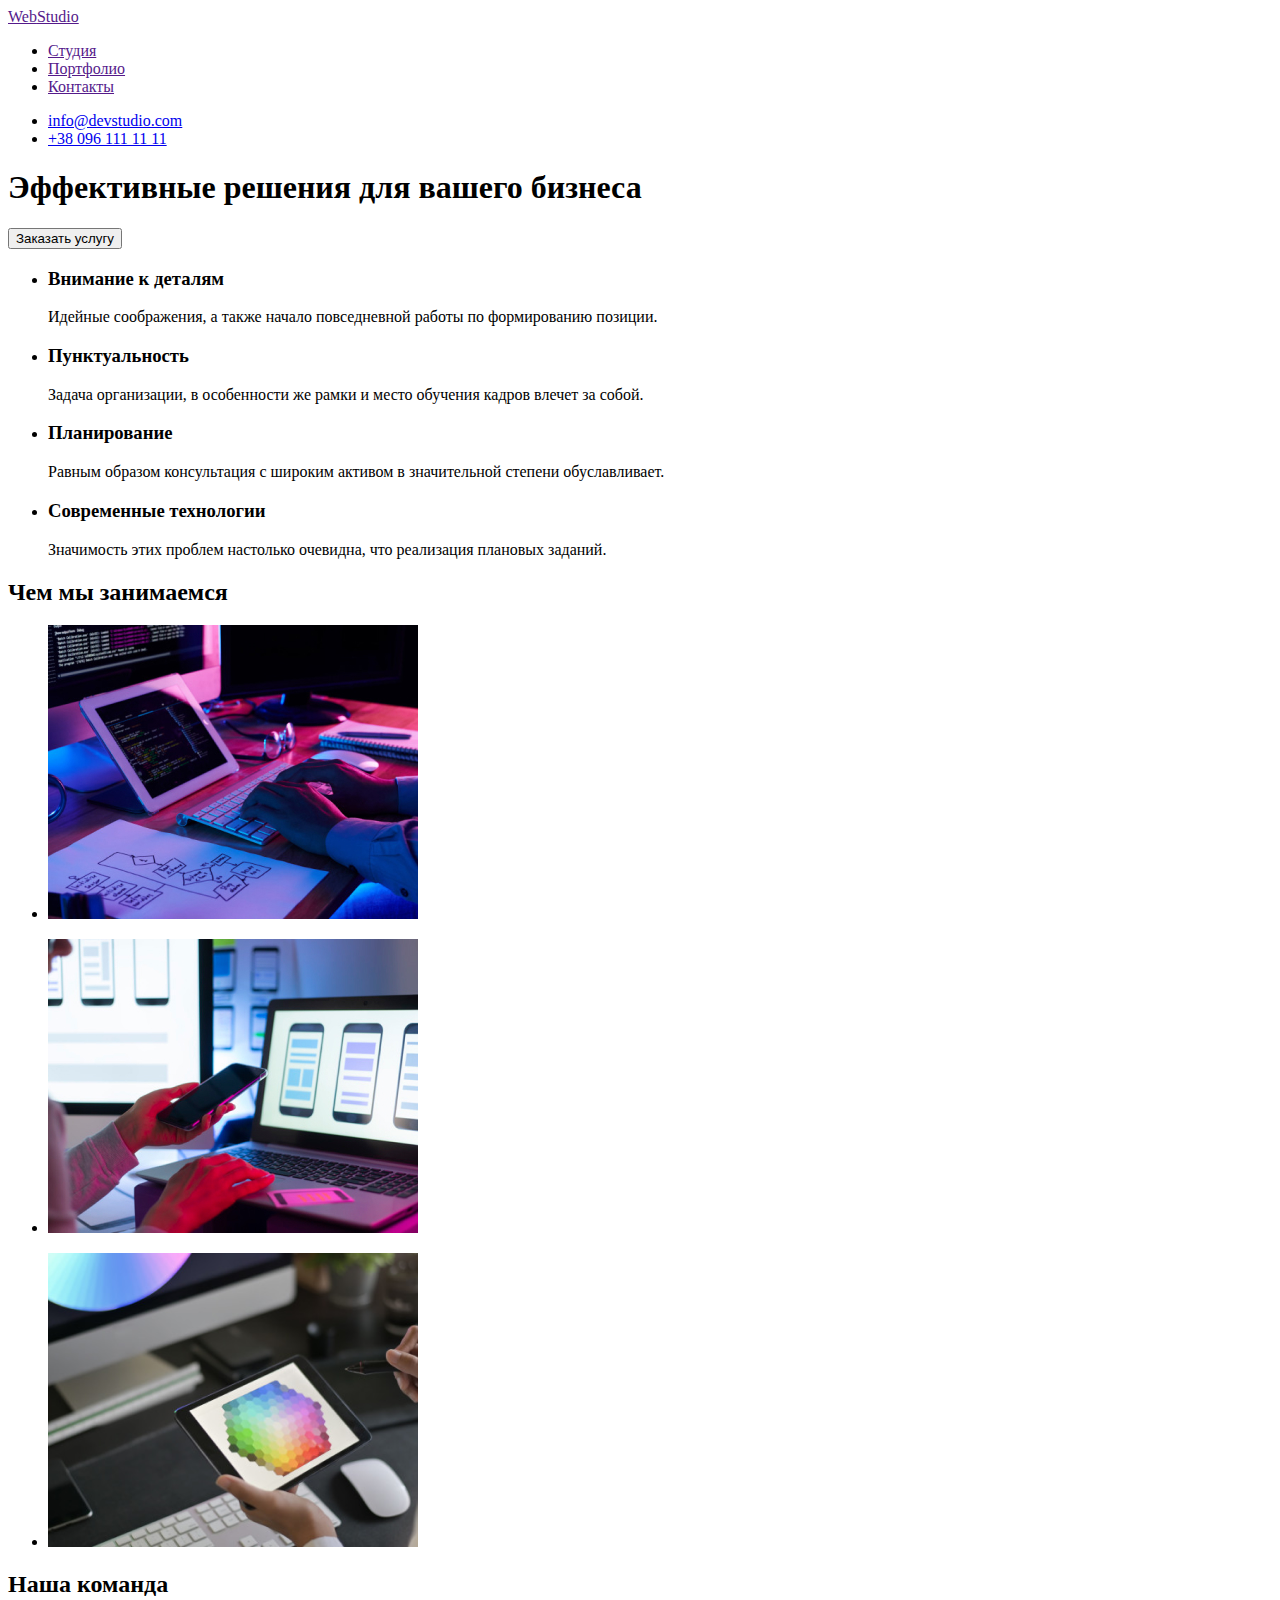
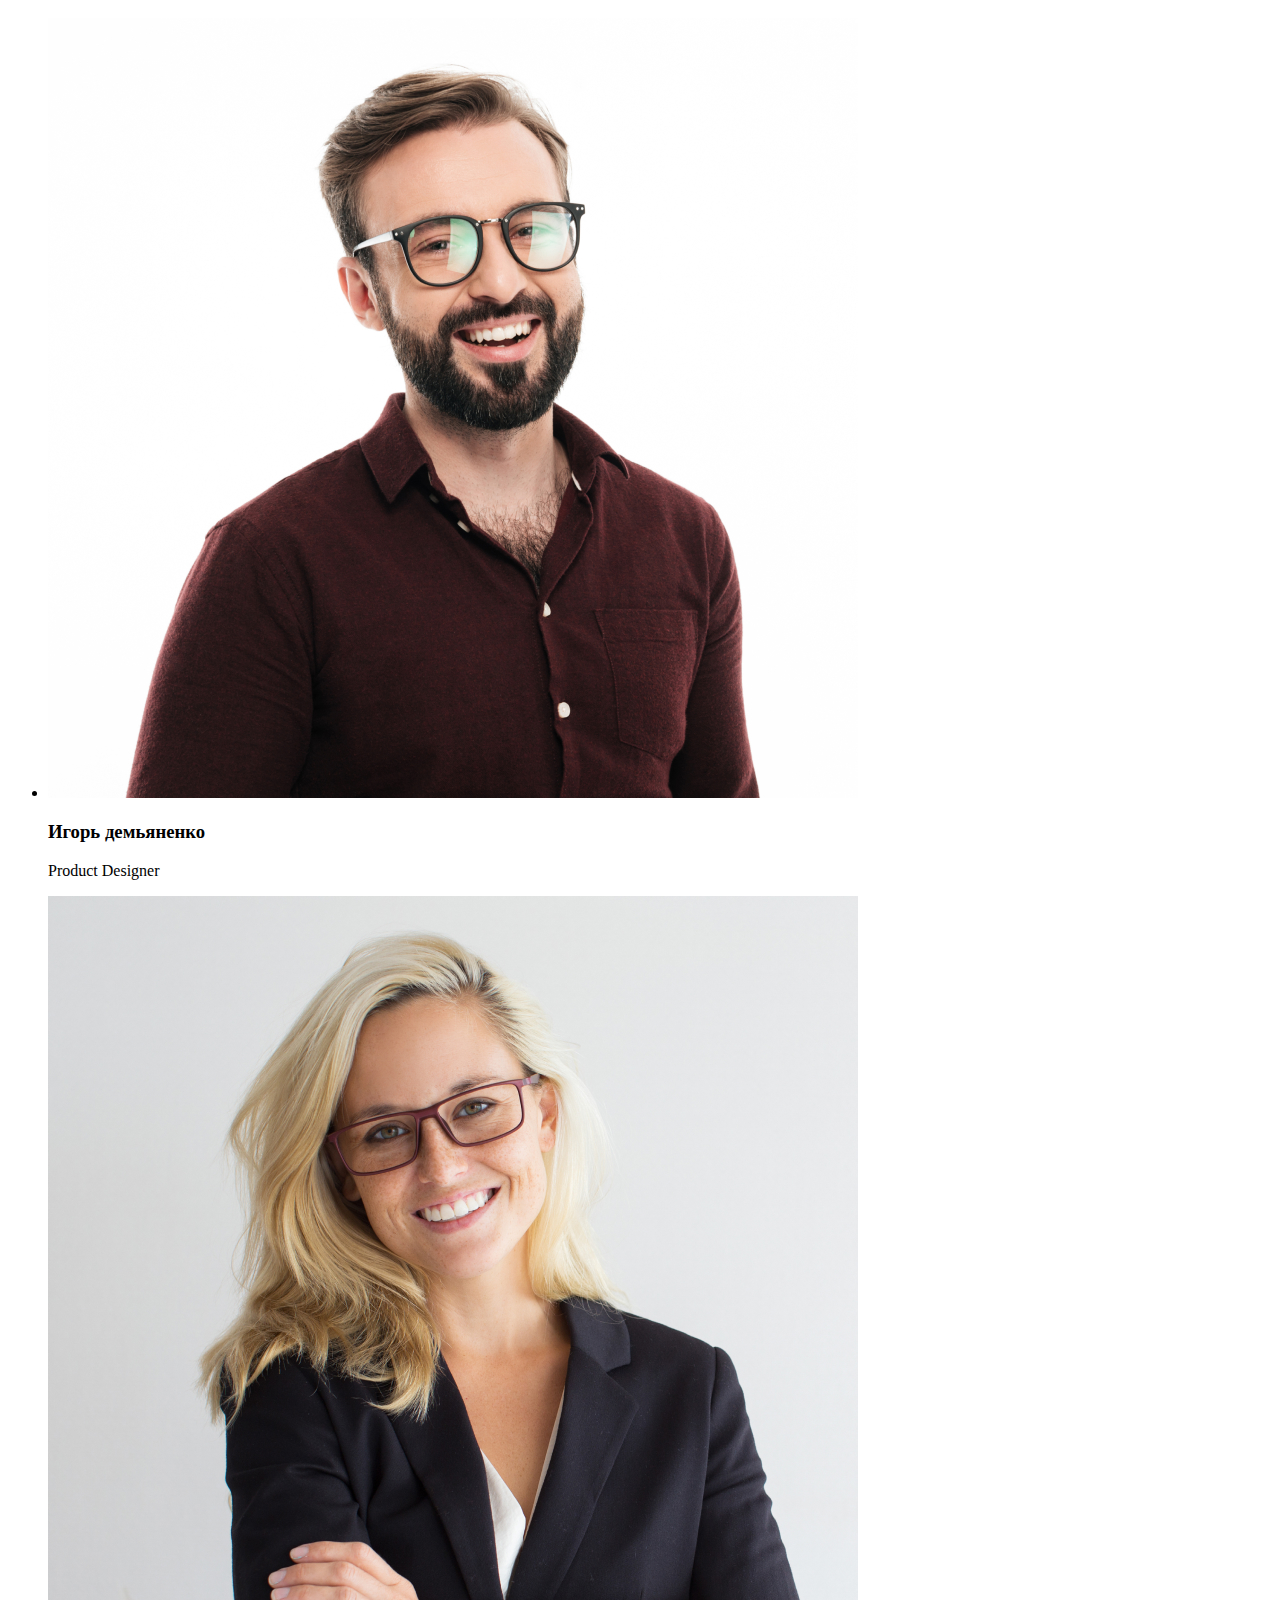
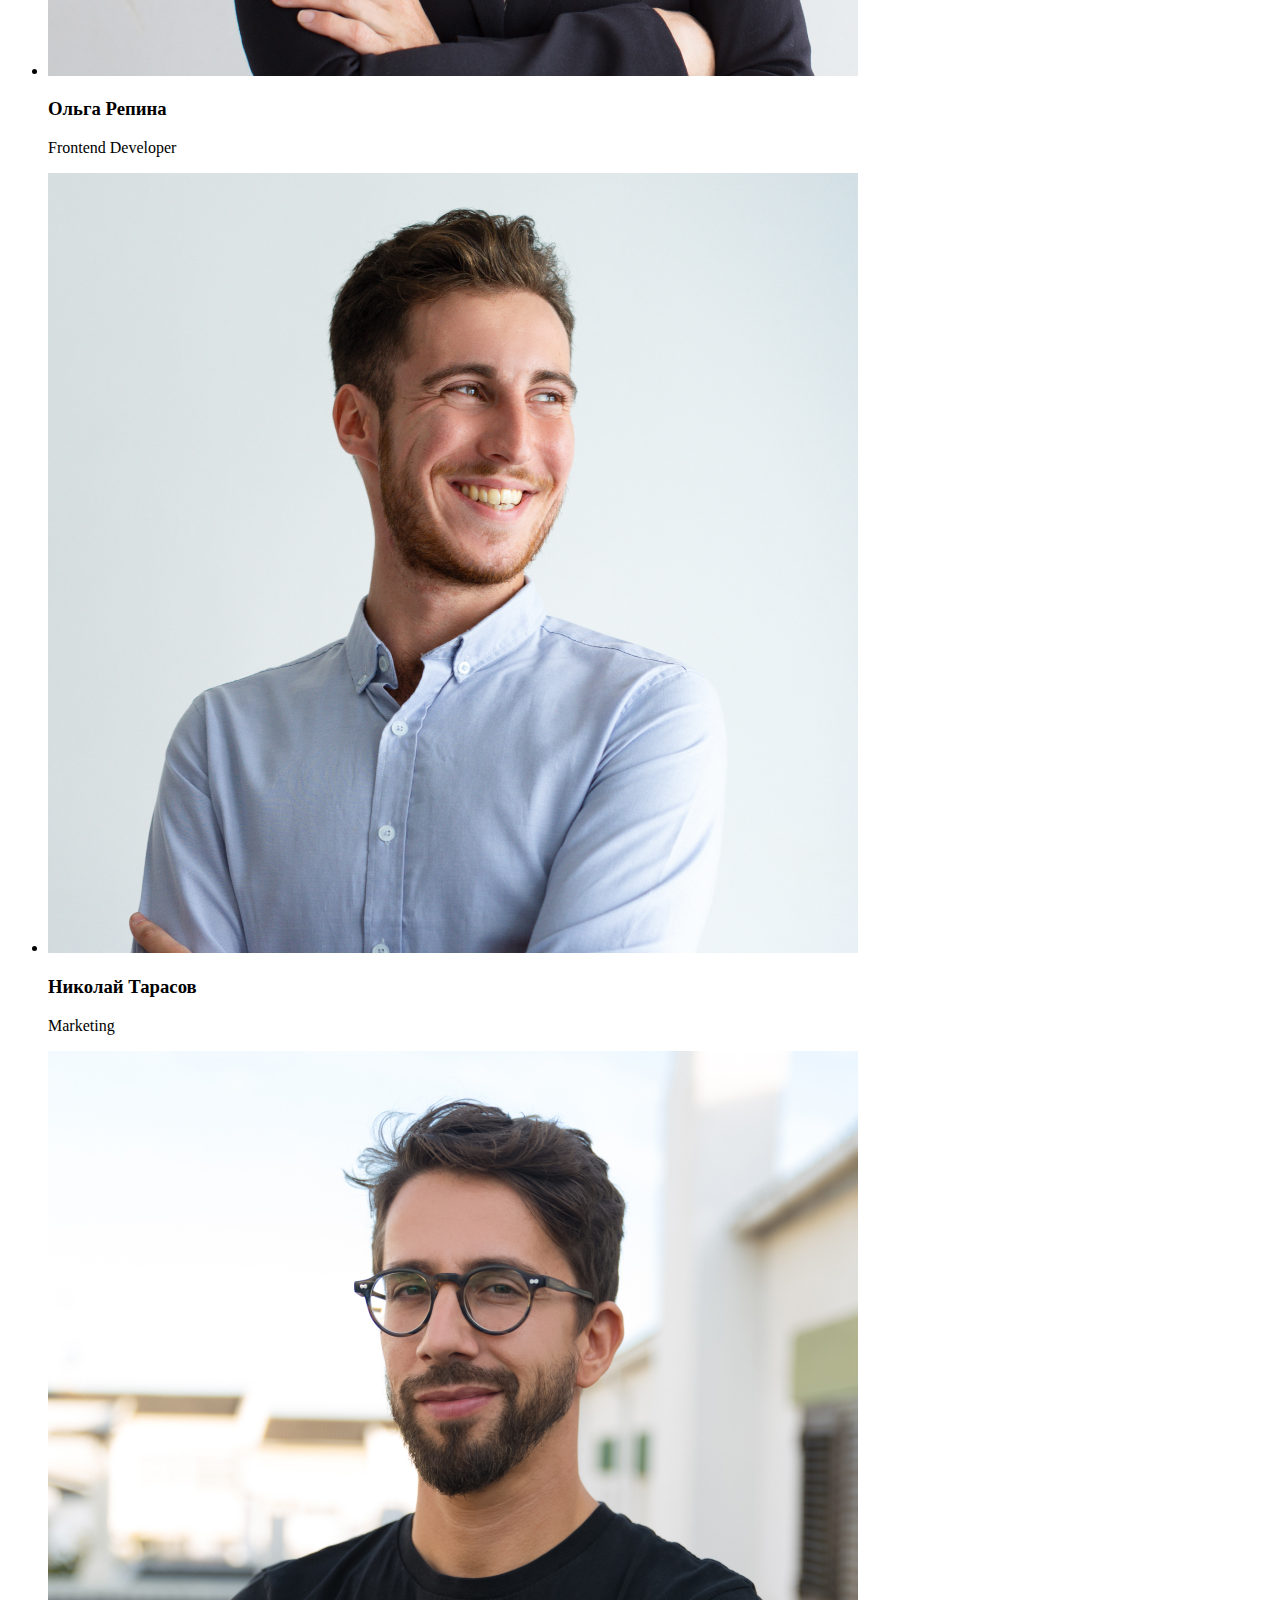
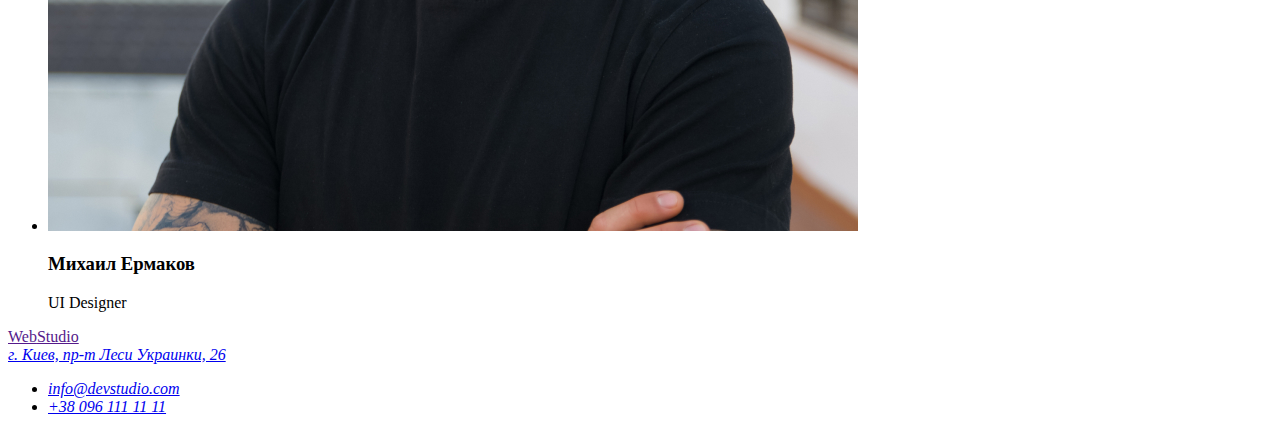
==== index.html @ 306d4fca "копия файлов со старого репозитория" ====
<!DOCTYPE html>
<html lang="en">
<head>
    <meta charset="UTF-8">
    <meta name="viewport" content="width=device-width, initial-scale=1.0">
    <title>Document</title>
</head>


<body>
    <!-- Шапка сайта -->
    <header>
        <nav>
            <a href=""><span>Web</span>Studio</a>
            <ul>
                <li><a href="">Студия</a></li>
                <li><a href="">Портфолио</a></li>
                <li><a href="">Контакты</a></li>
            </ul>
        </nav>
            <ul>
                <li><a href="mailto:info@devstudio.com">info@devstudio.com</a></li>
                <li><a href="tel:+380961111111">+38 096 111 11 11</a></li>
            </ul> 
        
    </header>

   <main>
       <!-- Герой -->
       <section>
           <h1>Эффективные решения для вашего бизнеса</h1>
           <button>Заказать услугу</button>
       </section>

       <!-- Преимущества -->
       <section>
           <h2 hidden></h2>
           <ul>
               <li>
                   <h3>Внимание к деталям</h3>
                   <p>Идейные соображения, а также начало повседневной работы по формированию позиции.</p>
               </li>
               <li>
                   <h3>Пунктуальность</h3>
                   <p>Задача организации, в особенности же рамки и место обучения кадров влечет за собой.</p>
               </li>
               <li>
                   <h3>Планирование</h3>
                   <p>Равным образом консультация с широким активом в значительной степени обуславливает.</p>
               </li>
               <li>
                   <h3>Современные технологии</h3>
                   <p>Значимость этих проблем настолько очевидна, что реализация плановых заданий.</p>
               </li>
           </ul>
       </section>

       <!-- Примеры робот -->
       <section>
           <h2>Чем мы занимаемся</h2>

           <ul>
               <li><img src="./Imeges/img1.jpg" alt="алгоритм"></li>
           </ul>
           <ul>
               <li><img src="./Imeges/img2.jpg" alt="ноутбука"></li>
           </ul>
           <ul>
               <li><img src="./Imeges/img3.png" alt="планшет"></li>
            </ul>
       </section>

       <section>
           <h2>Наша команда</h2>

           <ul>
               <li>
                   <img src="./Imeges/игорьдемьяненко.jpg" alt="игорь демьяненко">
                   <h3>Игорь демьяненко</h3>
                   <p>Product Designer</p>
               </li>
               <li>
                   <img src="./Imeges/ольгарепина.jpg" alt="Ольга Репина">
                   <h3>Ольга Репина</h3>
                   <p>Frontend Developer</p>
               </li>
               <li>
                   <img src="./Imeges/николайтарасов.jpg" alt="николай тарасов">
                   <h3>Николай Тарасов</h3>
                   <p>Marketing</p>
               </li>
               <li>
                   <img src="./Imeges/михаилермаков.jpg" alt="михаил ермаков">
                   <h3>Михаил Ермаков</h3>
                   <p>UI Designer</p>
               </li>
           </ul>
       </section>
   </main>

   <!-- Footer -->
   <footer>
        <a href=""><span>Web</span>Studio</a>
        
        <address>
            <a href="г.Киев,пр-тЛесиУкраинки,26">г. Киев, пр-т Леси Украинки, 26</a>
        
            <ul>
                <li>
                    <a href="mailto:info@devstudio.com">info@devstudio.com</a>
                </li>
                <li>
                    <a href="tel:+380961111111">+38 096 111 11 11</a>
                </li>
            </ul>
        </address>
       
   </footer>
        
</body>
</html>
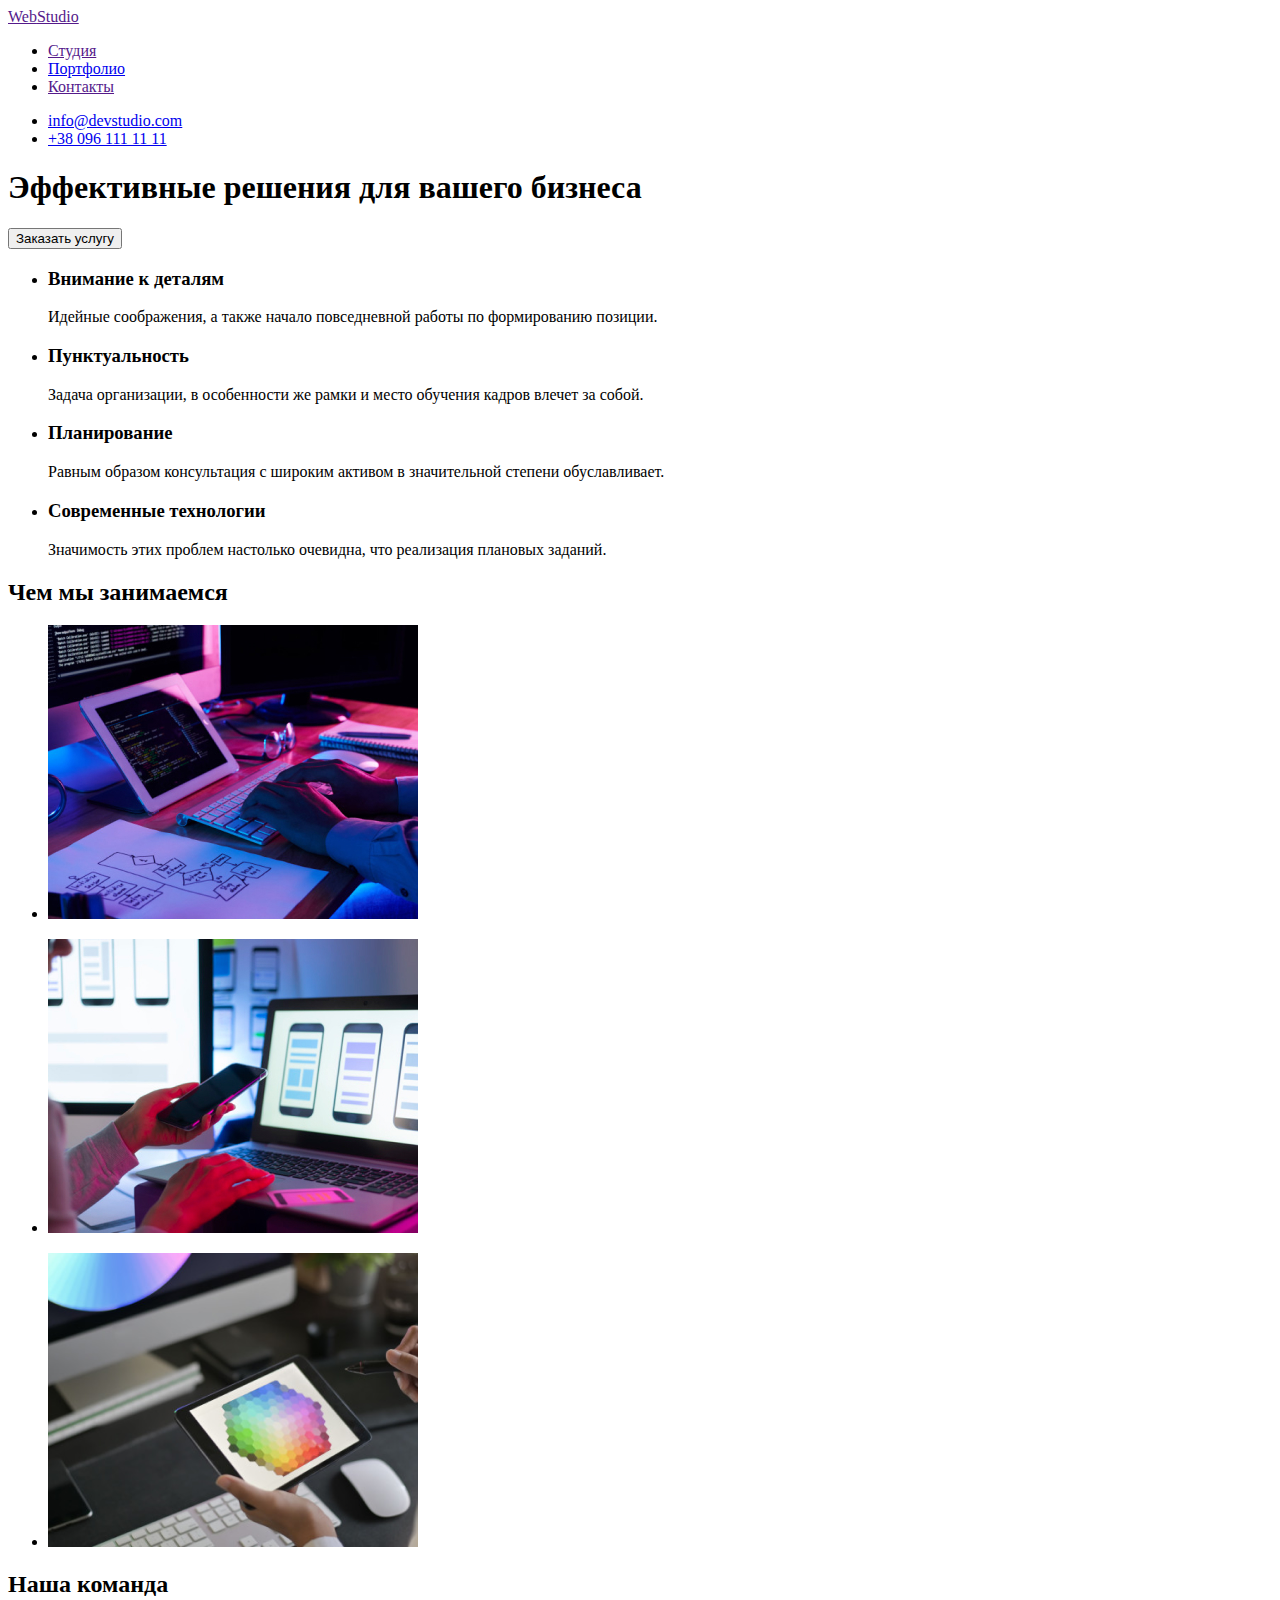
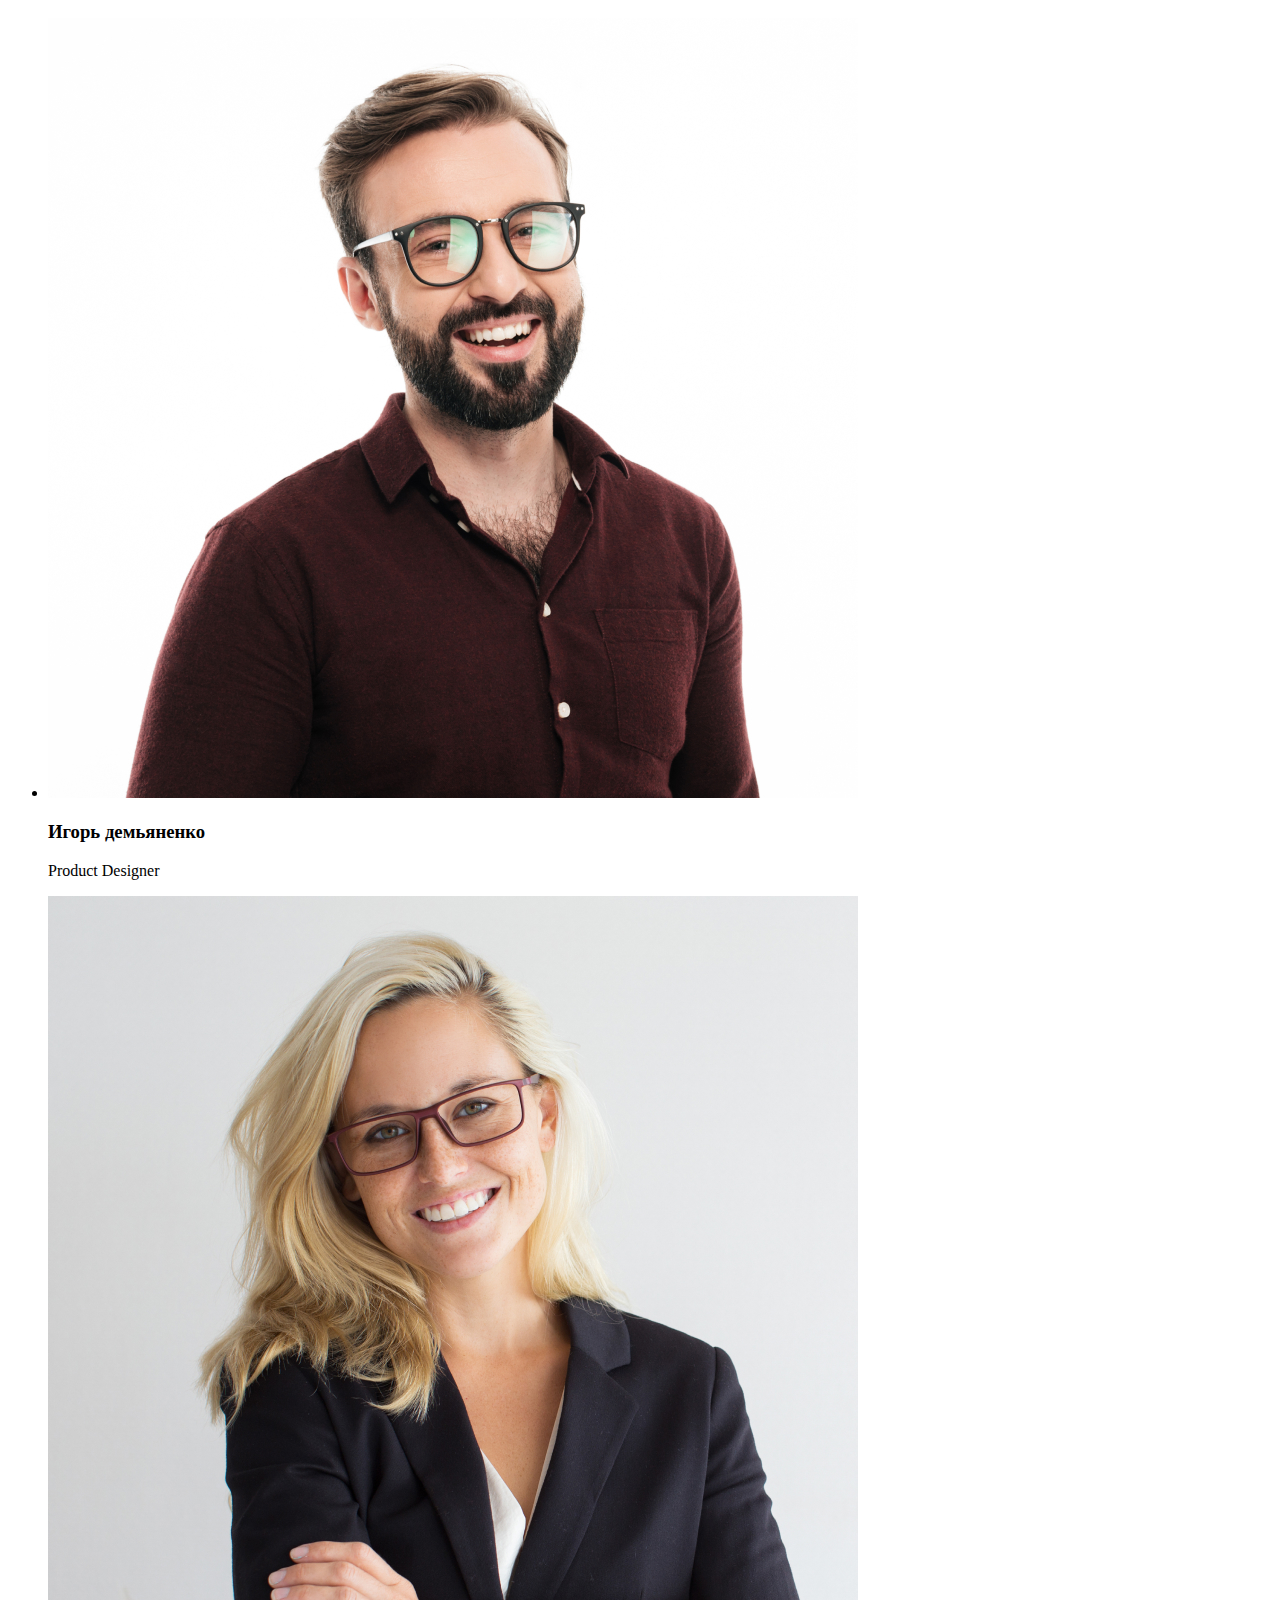
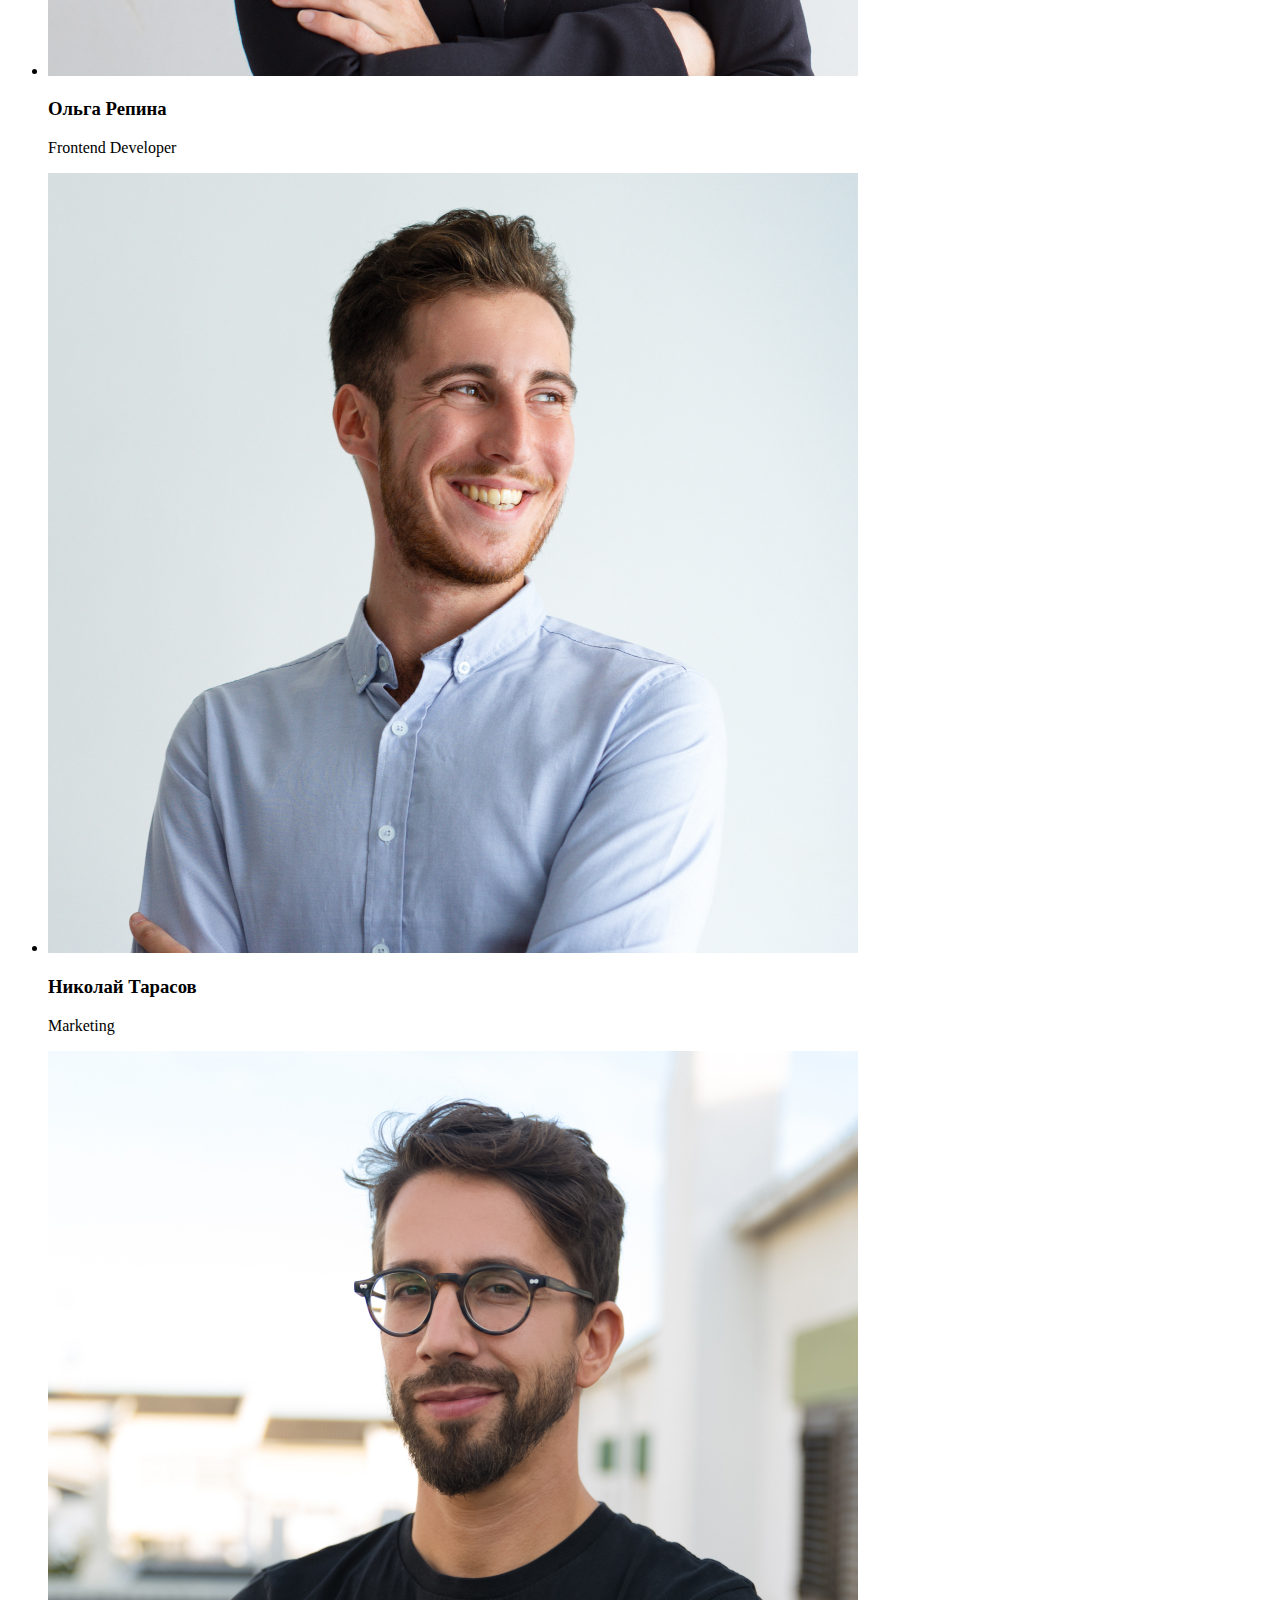
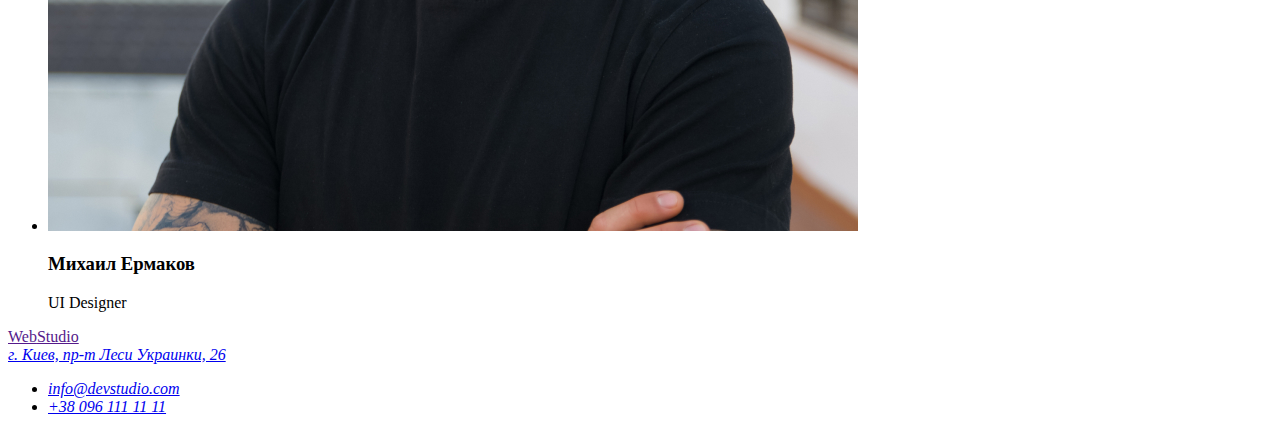
==== commit 466e6487: "add files - portfolio.html normalize.css" ====
--- a/index.html
+++ b/index.html
@@ -14,7 +14,7 @@
             <a href=""><span>Web</span>Studio</a>
             <ul>
                 <li><a href="">Студия</a></li>
-                <li><a href="">Портфолио</a></li>
+                <li><a href="./portfolio.html">Портфолио</a></li>
                 <li><a href="">Контакты</a></li>
             </ul>
         </nav>
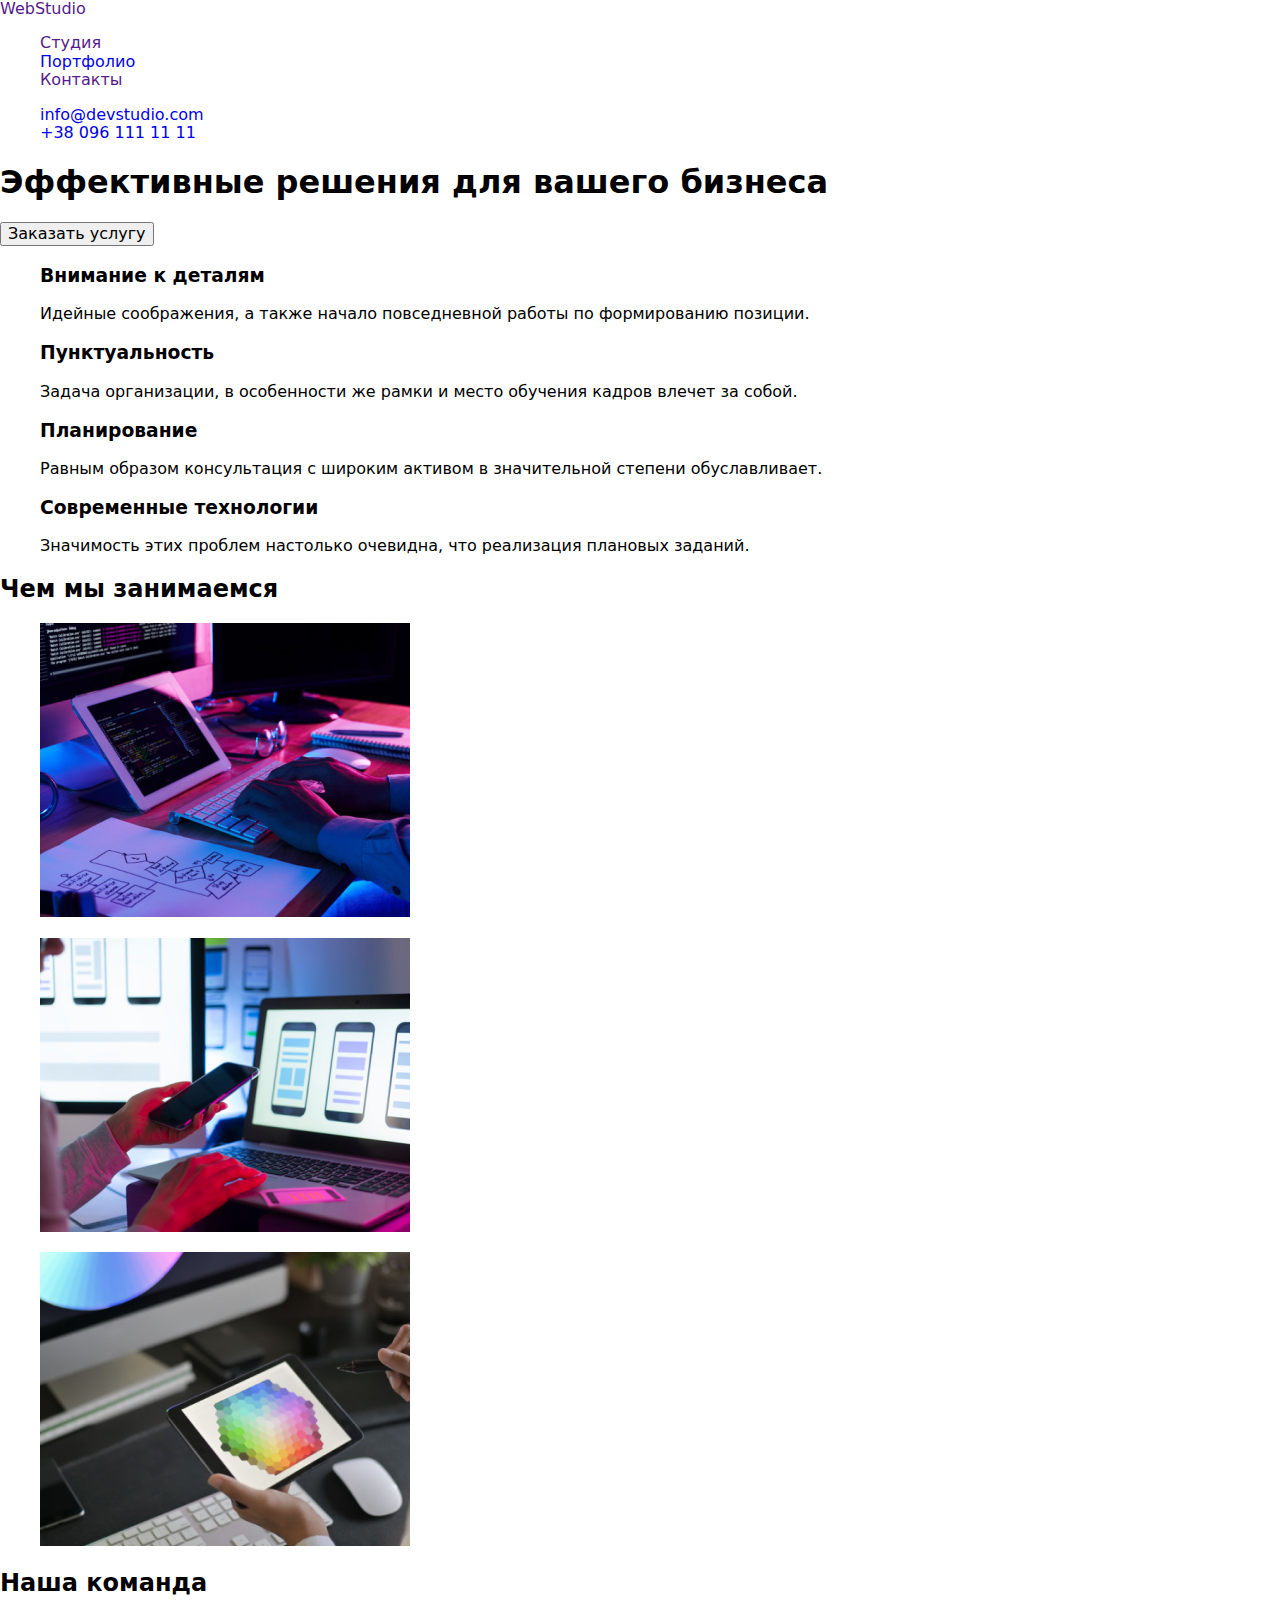
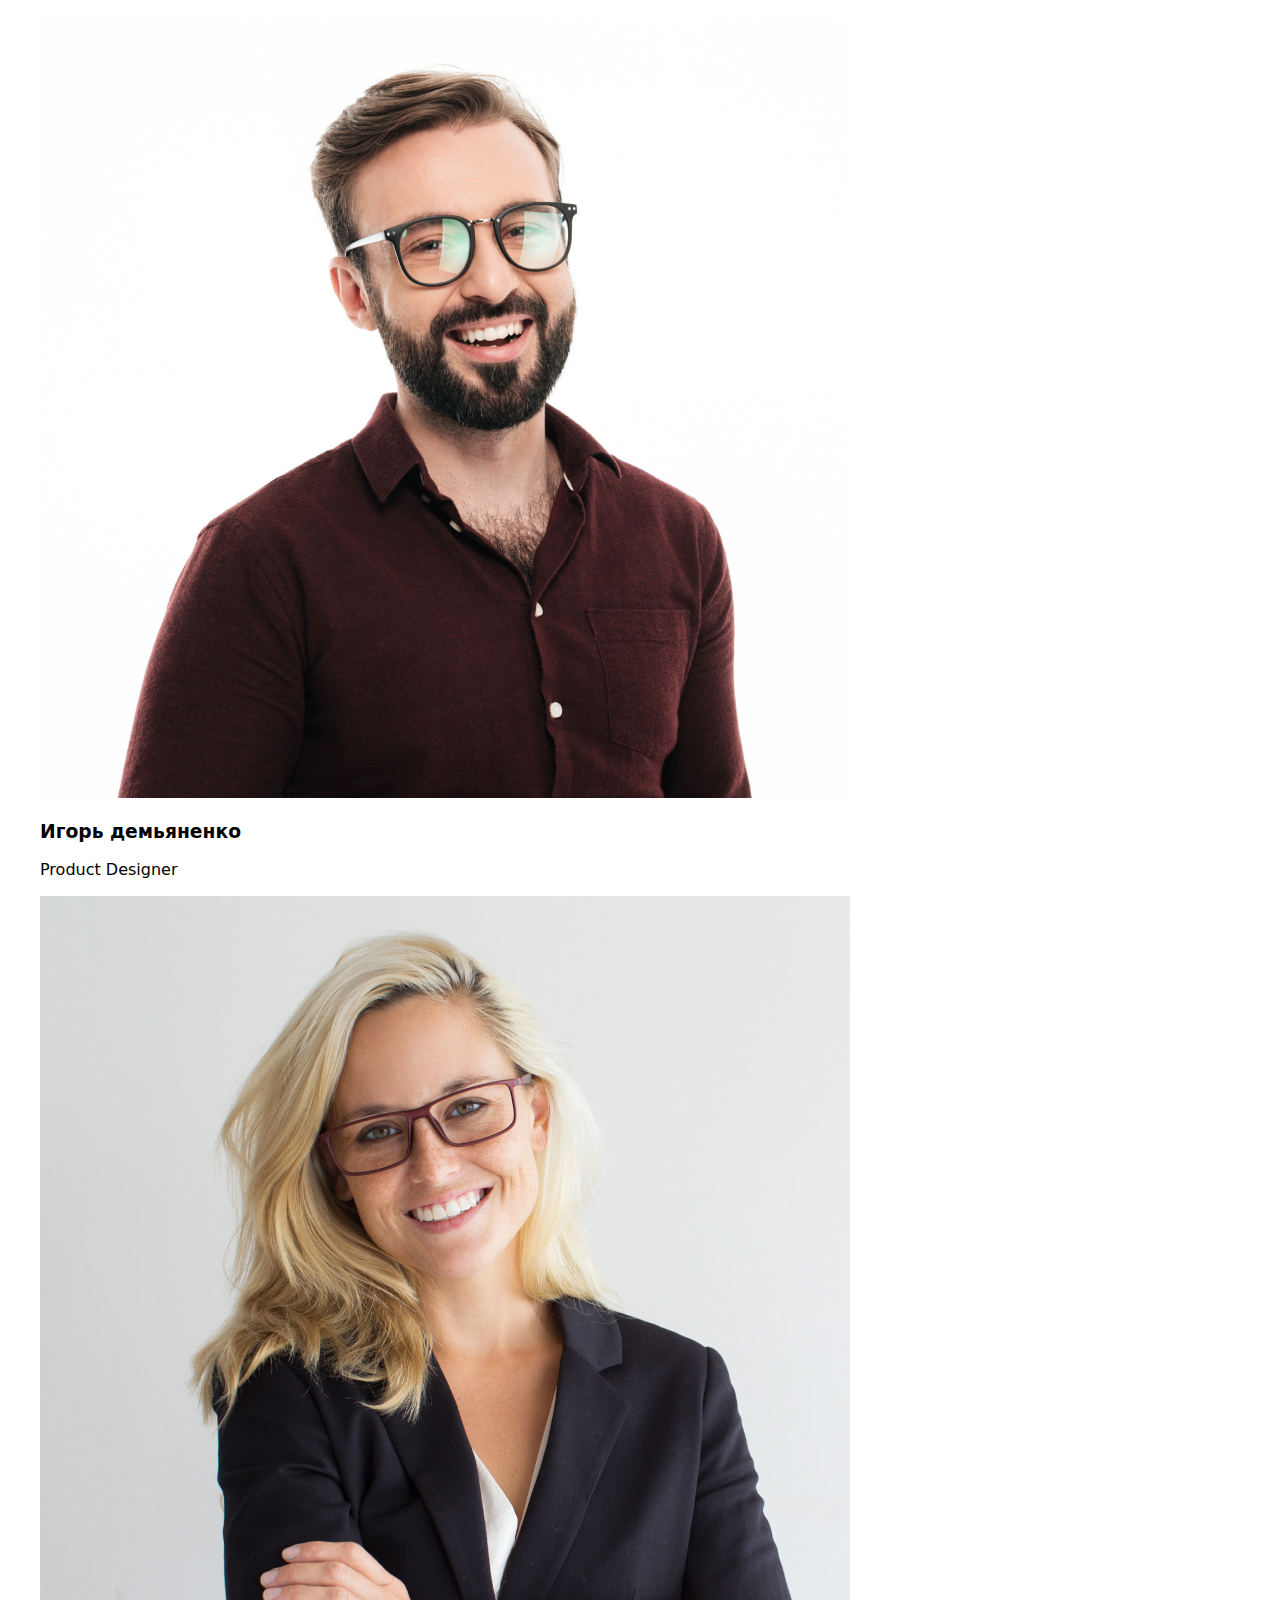
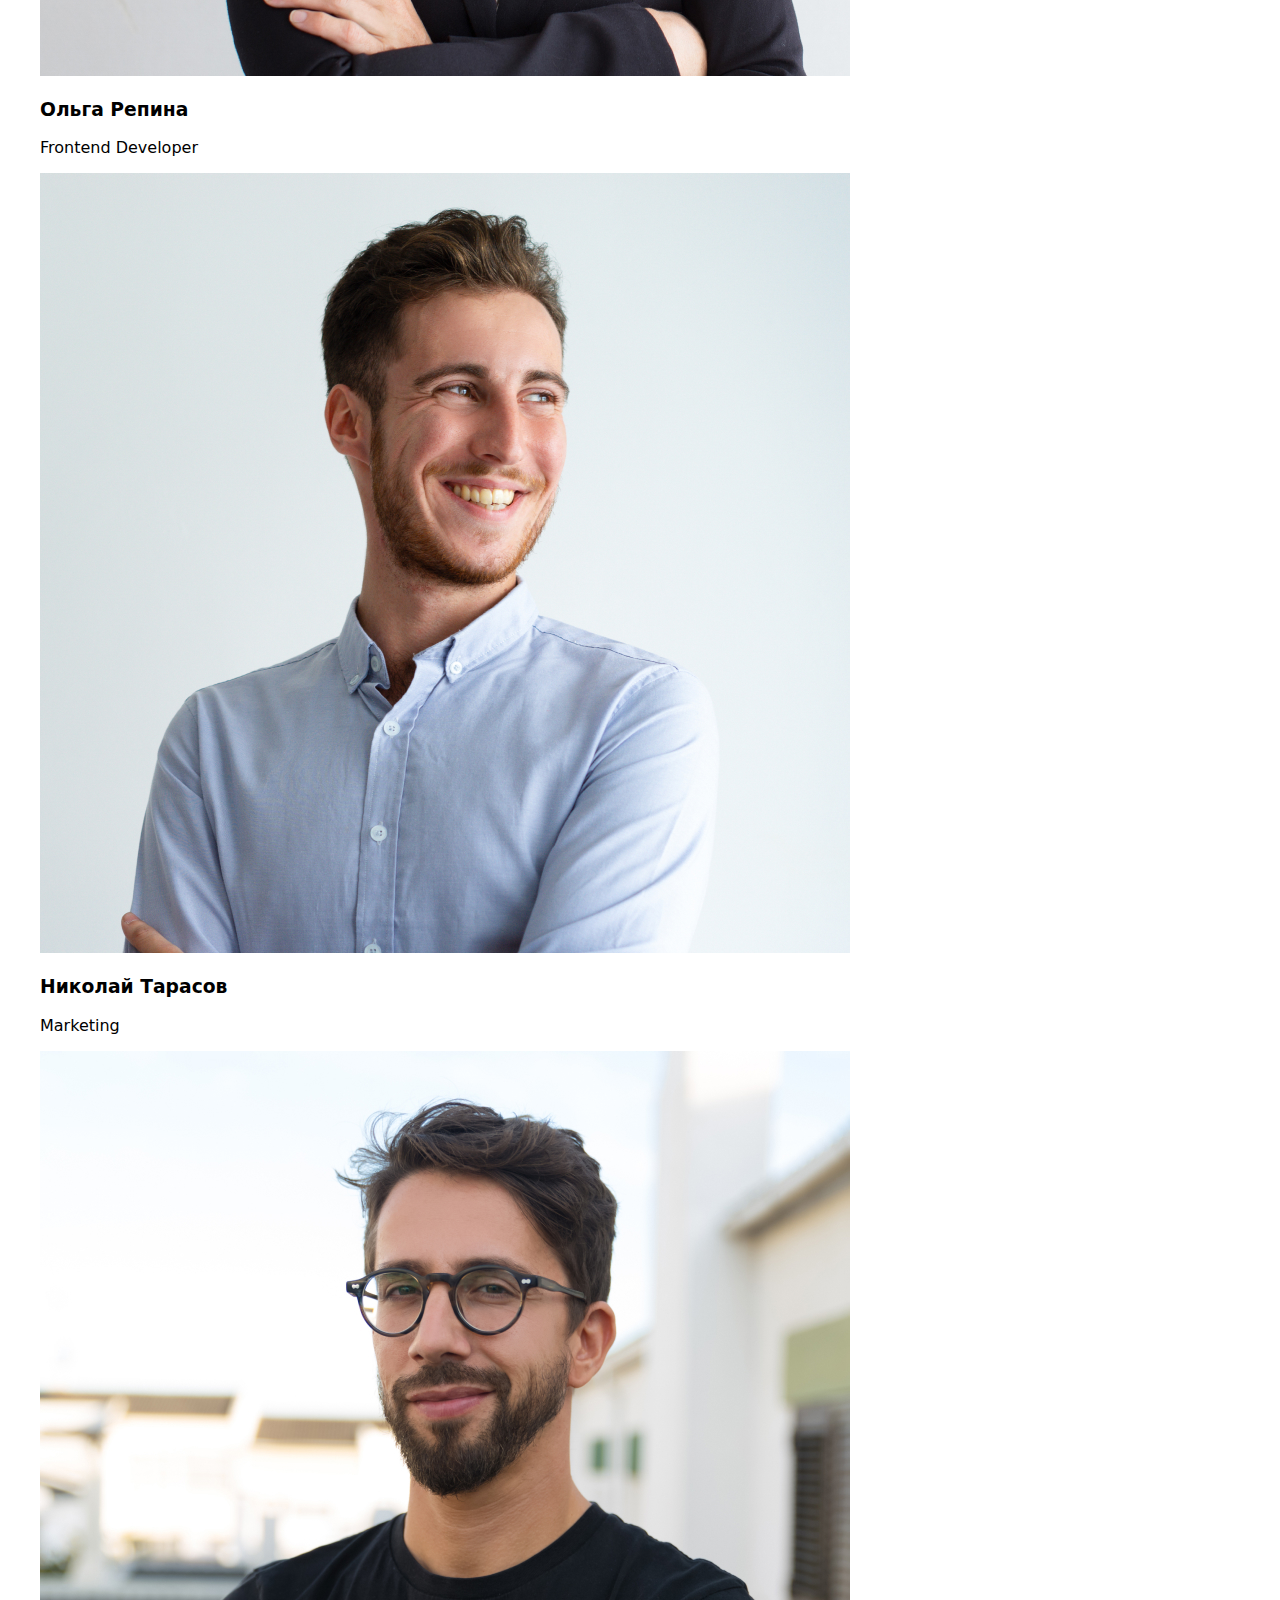
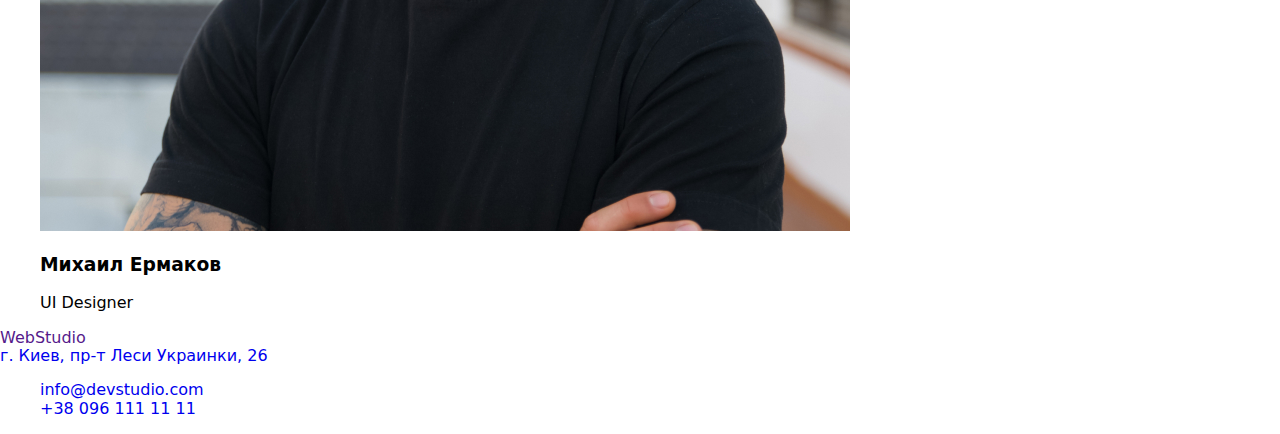
==== commit d982da17: "нормалайз работает" ====
--- a/index.html
+++ b/index.html
@@ -4,6 +4,8 @@
     <meta charset="UTF-8">
     <meta name="viewport" content="width=device-width, initial-scale=1.0">
     <title>Document</title>
+    <link rel="stylesheet" href="./css/modern-normalize.css">
+    <link rel="stylesheet" href="./css/style.css">
 </head>
 
 
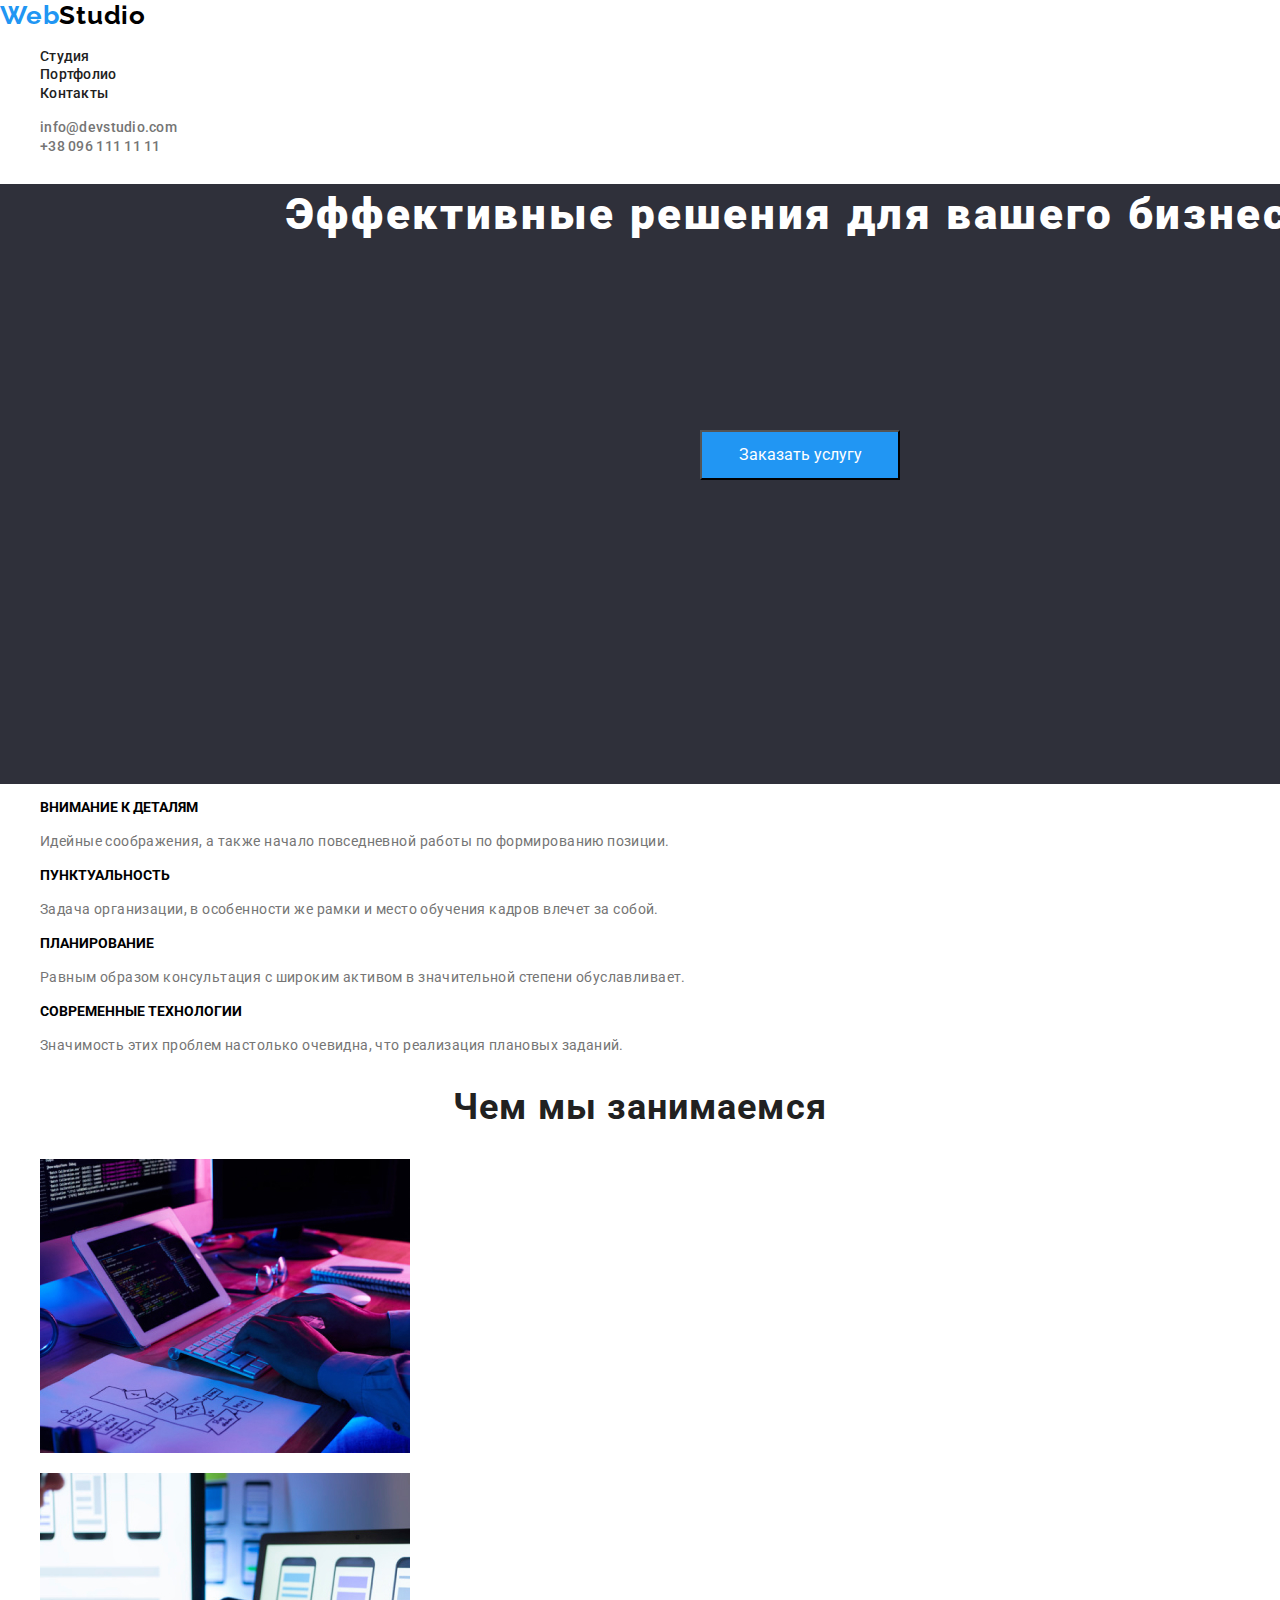
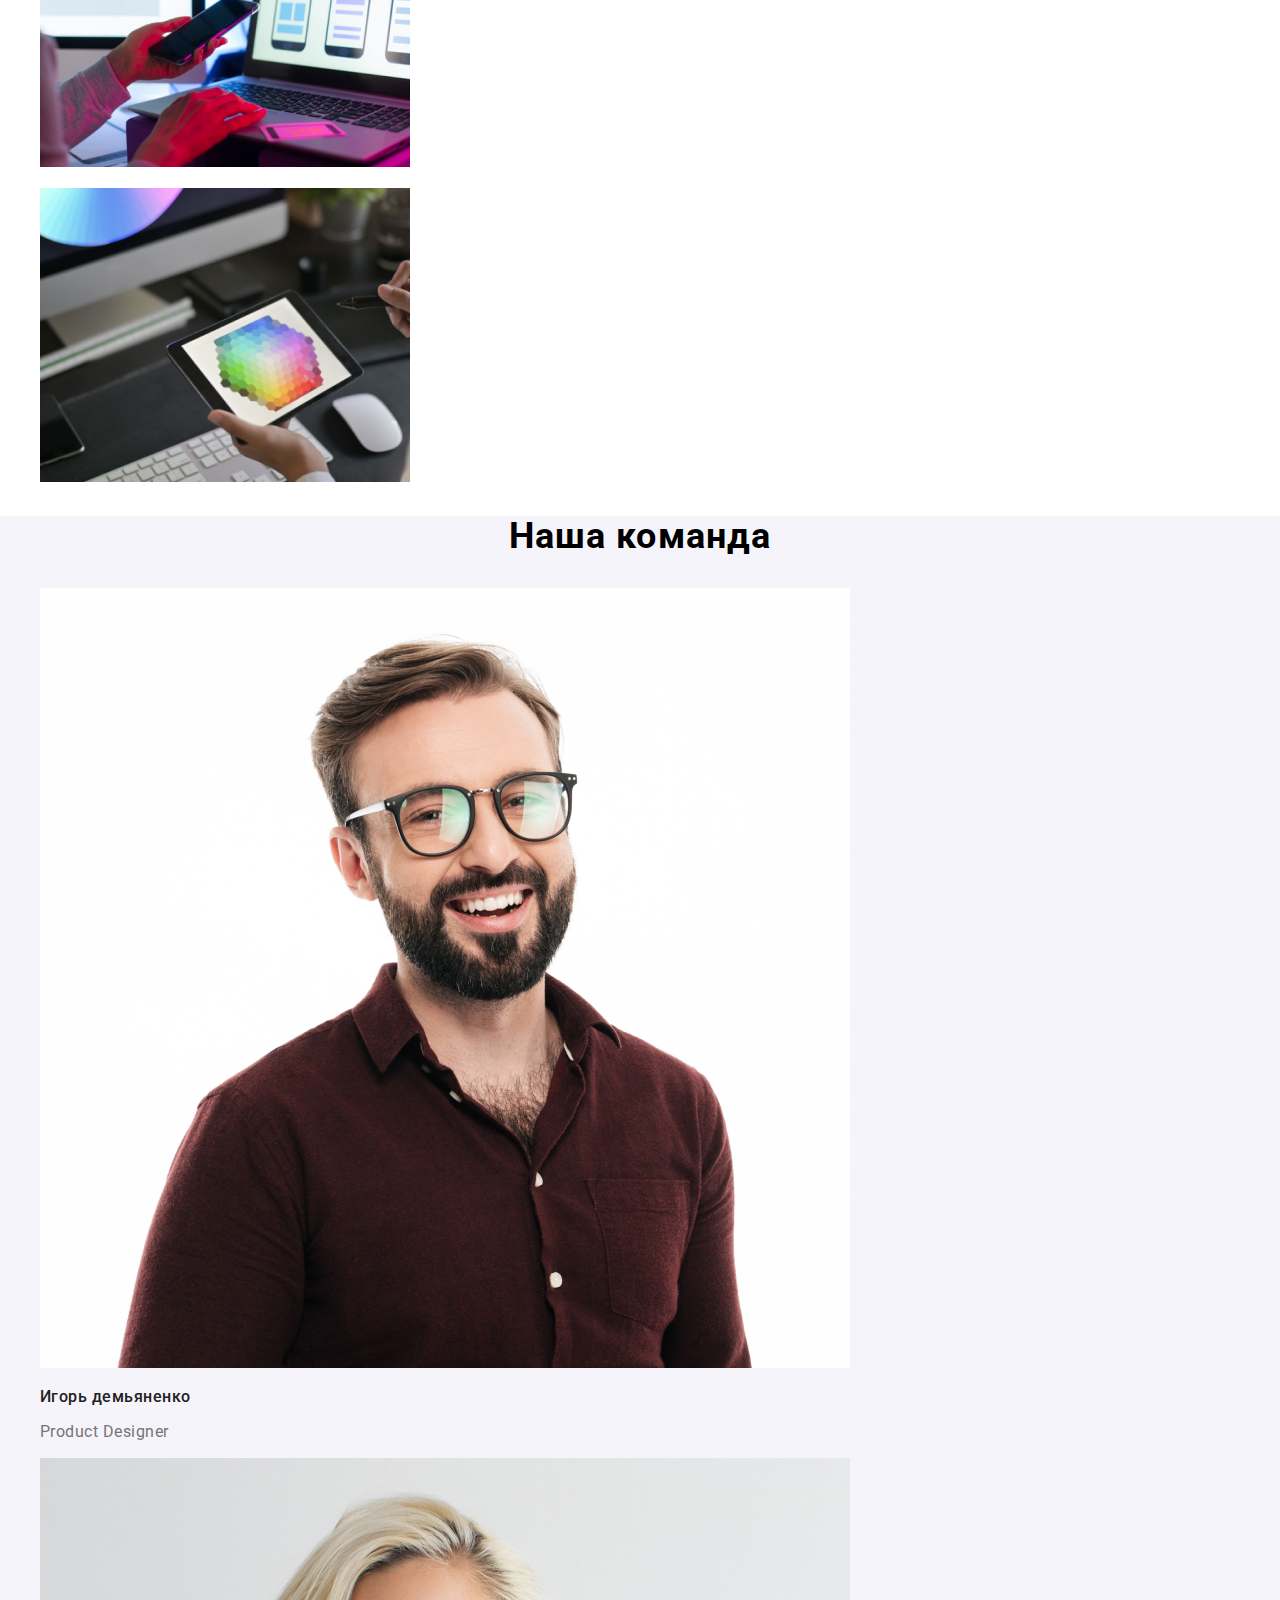
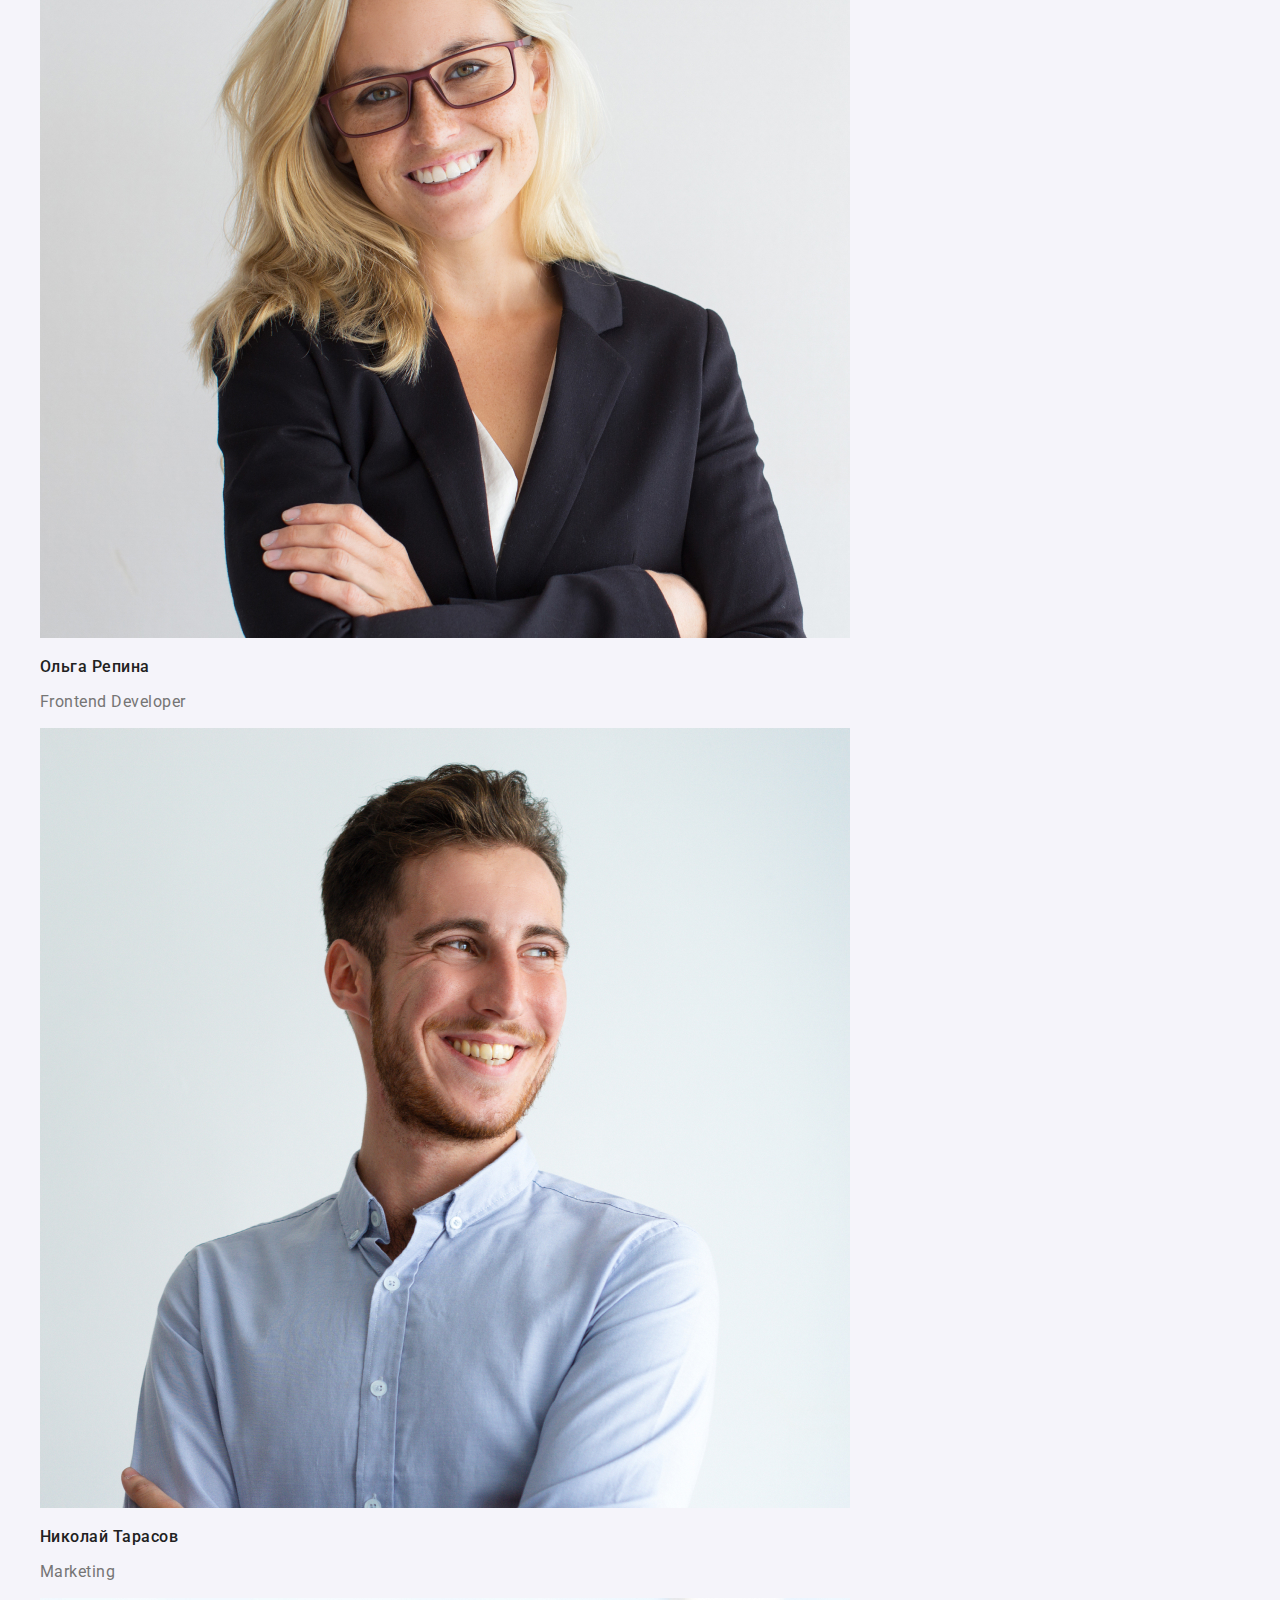
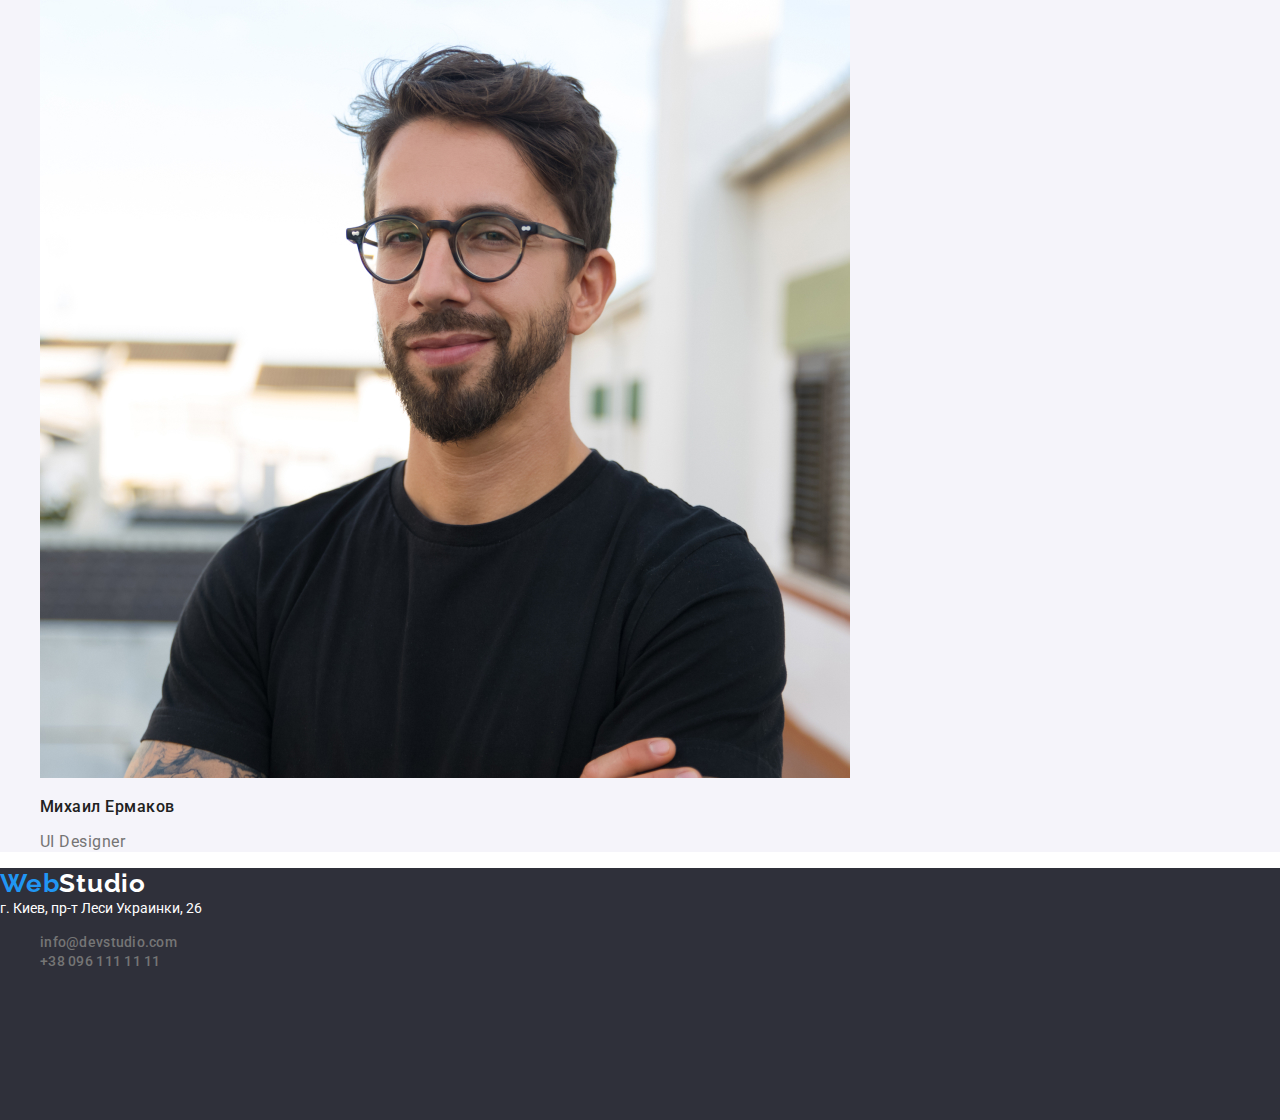
==== commit 0a31d98c: "Портфолио и Стилизация" ====
--- a/index.html
+++ b/index.html
@@ -4,62 +4,65 @@
     <meta charset="UTF-8">
     <meta name="viewport" content="width=device-width, initial-scale=1.0">
     <title>Document</title>
+    <link rel="preconnect" href="https://fonts.gstatic.com">
+    <link href="https://fonts.googleapis.com/css2?family=Raleway:wght@700&family=Roboto:wght@400;500;900&display=swap"
+        rel="stylesheet">
     <link rel="stylesheet" href="./css/modern-normalize.css">
+    <link rel="stylesheet" href="./css/variables.css">
     <link rel="stylesheet" href="./css/style.css">
 </head>
 
 
 <body>
     <!-- Шапка сайта -->
-    <header>
+    <header class="page-header">
         <nav>
-            <a href=""><span>Web</span>Studio</a>
-            <ul>
-                <li><a href="">Студия</a></li>
-                <li><a href="./portfolio.html">Портфолио</a></li>
-                <li><a href="">Контакты</a></li>
+            <a href="#" class="logo"><span>Web</span>Studio</a>
+            <ul class="site-nav">
+                <li><a href="#" class="link">Студия</a></li>
+                <li><a href="./portfolio.html" class="link">Портфолио</a></li>
+                <li><a href="#" class="link">Контакты</a></li>
             </ul>
         </nav>
-            <ul>
-                <li><a href="mailto:info@devstudio.com">info@devstudio.com</a></li>
-                <li><a href="tel:+380961111111">+38 096 111 11 11</a></li>
-            </ul> 
-        
+        <ul>
+            <li><a href="emailto:info@devstudio.com" class="contact">info@devstudio.com</a></li>
+            <li><a href="tel:+380961111111" class="contact">+38 096 111 11 11</a></li>
+        </ul>
     </header>
 
    <main>
        <!-- Герой -->
-       <section>
-           <h1>Эффективные решения для вашего бизнеса</h1>
-           <button>Заказать услугу</button>
+       <section class="hero">
+           <h1 class="hero-title">Эффективные решения для вашего бизнеса</h1>
+           <button class="hero-button">Заказать услугу</button>
        </section>
 
        <!-- Преимущества -->
-       <section>
-           <h2 hidden></h2>
+       <section class="feature">
+           <h2 class="visually-hidden">Feature</h2>
            <ul>
                <li>
-                   <h3>Внимание к деталям</h3>
-                   <p>Идейные соображения, а также начало повседневной работы по формированию позиции.</p>
+                   <h3 class="feature-title">Внимание к деталям</h3>
+                   <p class="featur-text">Идейные соображения, а также начало повседневной работы по формированию позиции.</p>
                </li>
                <li>
-                   <h3>Пунктуальность</h3>
-                   <p>Задача организации, в особенности же рамки и место обучения кадров влечет за собой.</p>
+                   <h3 class="feature-title">Пунктуальность</h3>
+                   <p class="featur-text">Задача организации, в особенности же рамки и место обучения кадров влечет за собой.</p>
                </li>
                <li>
-                   <h3>Планирование</h3>
-                   <p>Равным образом консультация с широким активом в значительной степени обуславливает.</p>
+                   <h3 class="feature-title">Планирование</h3>
+                   <p class="featur-text">Равным образом консультация с широким активом в значительной степени обуславливает.</p>
                </li>
                <li>
-                   <h3>Современные технологии</h3>
-                   <p>Значимость этих проблем настолько очевидна, что реализация плановых заданий.</p>
+                   <h3 class="feature-title">Современные технологии</h3>
+                   <p class="featur-text">Значимость этих проблем настолько очевидна, что реализация плановых заданий.</p>
                </li>
            </ul>
        </section>
 
        <!-- Примеры робот -->
-       <section>
-           <h2>Чем мы занимаемся</h2>
+       <section class="work">
+           <h2 class="work-title">Чем мы занимаемся</h2>
 
            <ul>
                <li><img src="./Imeges/img1.jpg" alt="алгоритм"></li>
@@ -72,47 +75,46 @@
             </ul>
        </section>
 
-       <section>
-           <h2>Наша команда</h2>
-
+       <section class="team">
+           <h2 class="team-title">Наша команда</h2>
            <ul>
-               <li>
+               <li class="team-card">
                    <img src="./Imeges/игорьдемьяненко.jpg" alt="игорь демьяненко">
-                   <h3>Игорь демьяненко</h3>
-                   <p>Product Designer</p>
+                   <h3 class="team-name">Игорь демьяненко</h3>
+                   <p class="team-position">Product Designer</p>
                </li>
                <li>
                    <img src="./Imeges/ольгарепина.jpg" alt="Ольга Репина">
-                   <h3>Ольга Репина</h3>
-                   <p>Frontend Developer</p>
+                   <h3 class="team-name">Ольга Репина</h3>
+                   <p class="team-position">Frontend Developer</p>
                </li>
                <li>
                    <img src="./Imeges/николайтарасов.jpg" alt="николай тарасов">
-                   <h3>Николай Тарасов</h3>
-                   <p>Marketing</p>
+                   <h3 class="team-name">Николай Тарасов</h3>
+                   <p class="team-position">Marketing</p>
                </li>
                <li>
                    <img src="./Imeges/михаилермаков.jpg" alt="михаил ермаков">
-                   <h3>Михаил Ермаков</h3>
-                   <p>UI Designer</p>
+                   <h3 class="team-name">Михаил Ермаков</h3>
+                   <p class="team-position">UI Designer</p>
                </li>
            </ul>
        </section>
    </main>
 
    <!-- Footer -->
-   <footer>
-        <a href=""><span>Web</span>Studio</a>
+   <footer class="footer">
+        <a href="#" class="footer-logo"><span>Web</span>Studio</a>
         
         <address>
-            <a href="г.Киев,пр-тЛесиУкраинки,26">г. Киев, пр-т Леси Украинки, 26</a>
+            <a href="г.Киев,пр-тЛесиУкраинки,26" class="footer-contact">г. Киев, пр-т Леси Украинки, 26</a>
         
             <ul>
                 <li>
-                    <a href="mailto:info@devstudio.com">info@devstudio.com</a>
+                    <a href="mailto:info@devstudio.com" class="contact">info@devstudio.com</a>
                 </li>
                 <li>
-                    <a href="tel:+380961111111">+38 096 111 11 11</a>
+                    <a href="tel:+380961111111" class="contact">+38 096 111 11 11</a>
                 </li>
             </ul>
         </address>
--- a/css/variables.css
+++ b/css/variables.css
@@ -0,0 +1,11 @@
+:root {
+  --white-text: rgba(255, 255, 255, 1);
+  --black-gray-text: rgba(33, 33, 33, 1);
+  --grey-text: rgba(117, 117, 117, 1);
+  --grey-footer: rgba(255, 255, 255, 0.6);
+  --backgraund: rgba(47, 48, 58, 1);
+  --blue-text: rgba(33, 150, 243, 1);
+  --black-text: rgba(0, 0, 0, 1);
+  --background-team: rgba(245, 244, 250, 1);
+  --background-card: rgba(238, 238, 238, 1);
+}
--- a/css/style.css
+++ b/css/style.css
@@ -0,0 +1,213 @@
+body {
+  font-family: Roboto, sans-serif;
+}
+
+/* Шапка сайта */
+.page-header {
+  background-color: var(--white-text);
+}
+
+.logo {
+  font-family: Raleway, sans-serif;
+  font-style: normal;
+  font-weight: bold;
+  font-size: 26px;
+  line-height: 31px;
+  letter-spacing: 0.03em;
+
+  color: var(--black-text);
+}
+
+.logo span {
+  color: var(--blue-text);
+}
+
+.site-nav .link {
+  color: var(--black-gray-text);
+  font-style: normal;
+  font-weight: 500;
+  font-size: 14px;
+  line-height: 16px;
+  letter-spacing: 0.02em;
+}
+
+.site-nav .link:hover,
+.site-nav .link:focus {
+  color: var(--blue-text);
+}
+
+.site-nav .link.current {
+  color: var(--blue-text);
+}
+
+.contact {
+  color: var(--grey-text);
+  font-style: normal;
+  font-weight: 500;
+  font-size: 14px;
+  line-height: 16px;
+  letter-spacing: 0.02em;
+}
+
+.contact:hover,
+.contact:focus {
+  color: var(--blue-text);
+}
+
+/* Герой */
+.hero {
+  background-color: var(--backgraund);
+  width: 1600px;
+  height: 600px;
+  left: 0px;
+  top: 80px;
+}
+
+.hero-title {
+  color: var(--white-text);
+  font-style: normal;
+  font-weight: 900;
+  font-size: 44px;
+  line-height: 60px;
+  text-align: center;
+  letter-spacing: 0.06em;
+}
+
+.hero-button {
+  color: var(--white-text);
+  background-color: var(--blue-text);
+  position: absolute;
+  width: 200px;
+  height: 50px;
+  left: 700px;
+  top: 430px;
+}
+
+/* Преимущества */
+.visually-hidden {
+  position: absolute;
+  width: 1px;
+  height: 1px;
+  margin: -1px;
+  border: 0;
+  padding: 0;
+
+  white-space: nowrap;
+  clip-path: inset(100%);
+  clip: rect(0 0 0 0);
+  overflow: hidden;
+}
+
+.feature-title {
+  color: var(--black-text);
+  font-size: 14px;
+  line-height: 1.14;
+  text-transform: uppercase;
+}
+
+.featur-text {
+  color: var(--grey-text);
+  font-weight: normal;
+  font-size: 14px;
+  line-height: 1.7;
+
+  letter-spacing: 0.03em;
+}
+
+/* Примеры работ */
+
+.work-title {
+  color: var(--black-gray-text);
+  font-size: 36px;
+  line-height: 1.16;
+  text-align: center;
+  letter-spacing: 0.03em;
+}
+
+/* Команда */
+.team {
+  background-color: var(--background-team);
+}
+
+.team-title {
+  font-size: 36px;
+  line-height: 1.16;
+  text-align: center;
+  letter-spacing: 0.03em;
+}
+
+.team-name {
+  font-weight: 500;
+  font-size: 16px;
+  line-height: 1.18;
+  letter-spacing: 0.03em;
+
+  color: var(--black-gray-text);
+}
+
+.team-position {
+  font-size: 16px;
+  line-height: 1.18;
+  letter-spacing: 0.03em;
+
+  color: var(--grey-text);
+}
+
+/* Футер */
+.footer {
+  background-color: var(--backgraund);
+  width: 1600px;
+  height: 252px;
+}
+
+.footer-logo {
+  color: var(--white-text);
+
+  font-family: Raleway, sans-serif;
+  font-style: normal;
+  font-weight: bold;
+  font-size: 26px;
+  line-height: 1.19;
+  letter-spacing: 0.03em;
+}
+
+.footer-logo span {
+  color: var(--blue-text);
+}
+
+.footer-contact {
+  color: var(--white-text);
+  font-size: 14px;
+}
+
+/* Проэкты портфолио */
+.button {
+  background-color: var(--background-team);
+  color: var(--black-text);
+}
+
+.button-button:hover,
+.button-button:focus {
+  background-color: var(--blue-text);
+  color: var(--white-text);
+}
+
+.card {
+  background-color: var(--background-card);
+}
+
+.card-title {
+  font-size: 18px;
+  line-height: 36px;
+  letter-spacing: 0.06em;
+
+  color: var(--black-text);
+}
+
+.card-project {
+  font-size: 16px;
+  line-height: 30px;
+  letter-spacing: 0.03em;
+
+  color: var(--grey-text);
+}
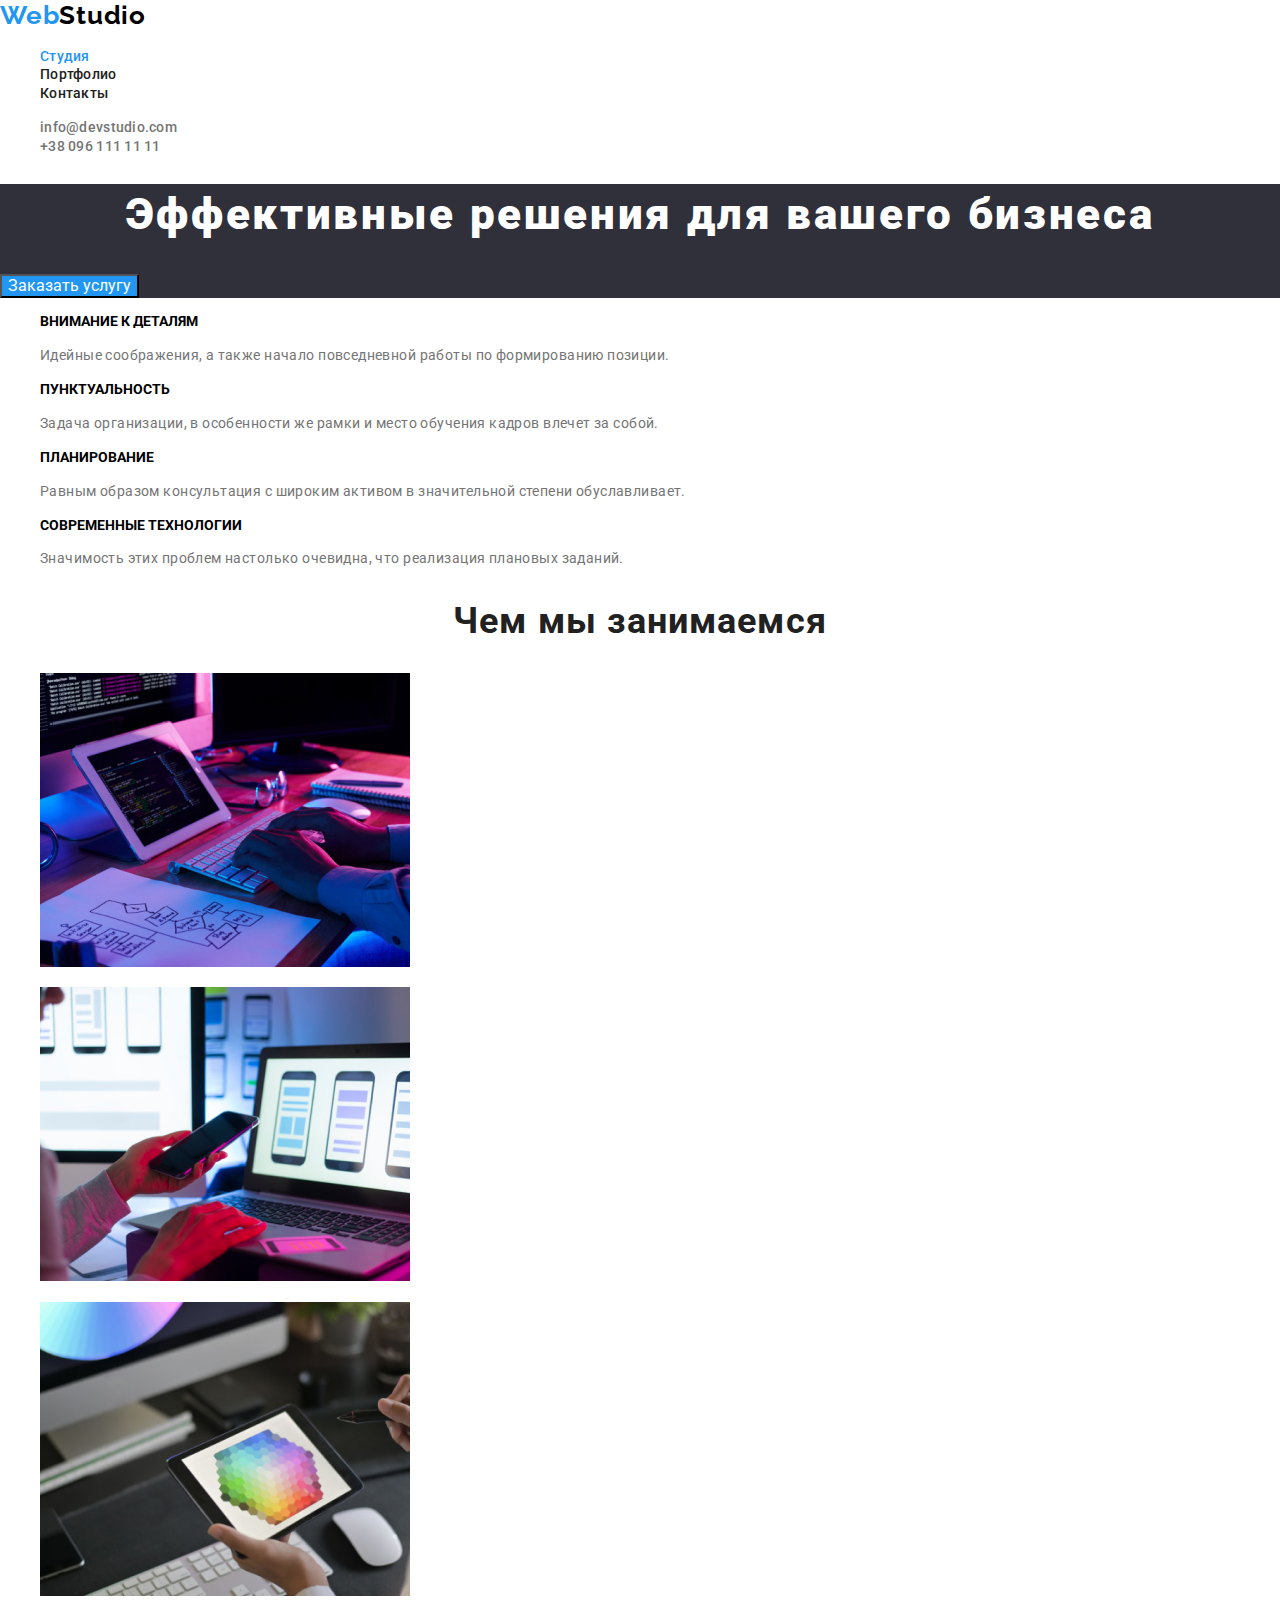
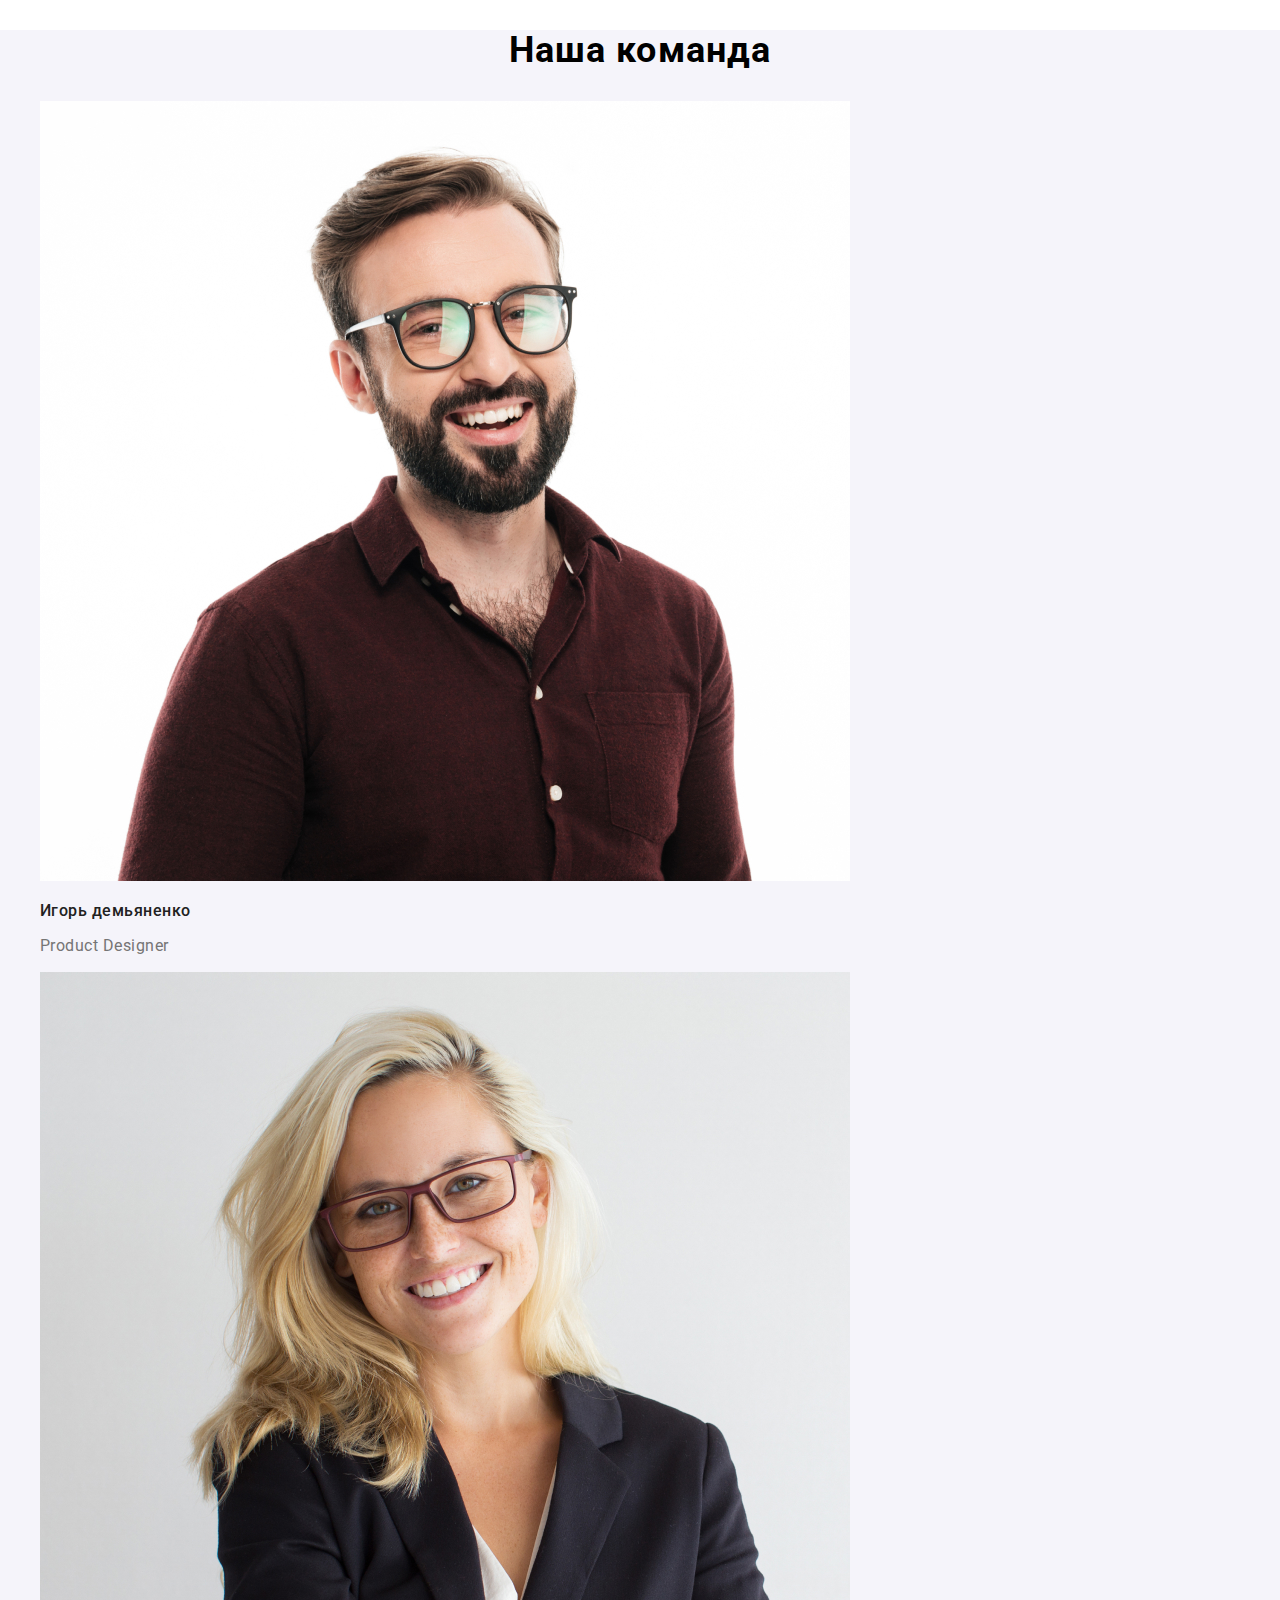
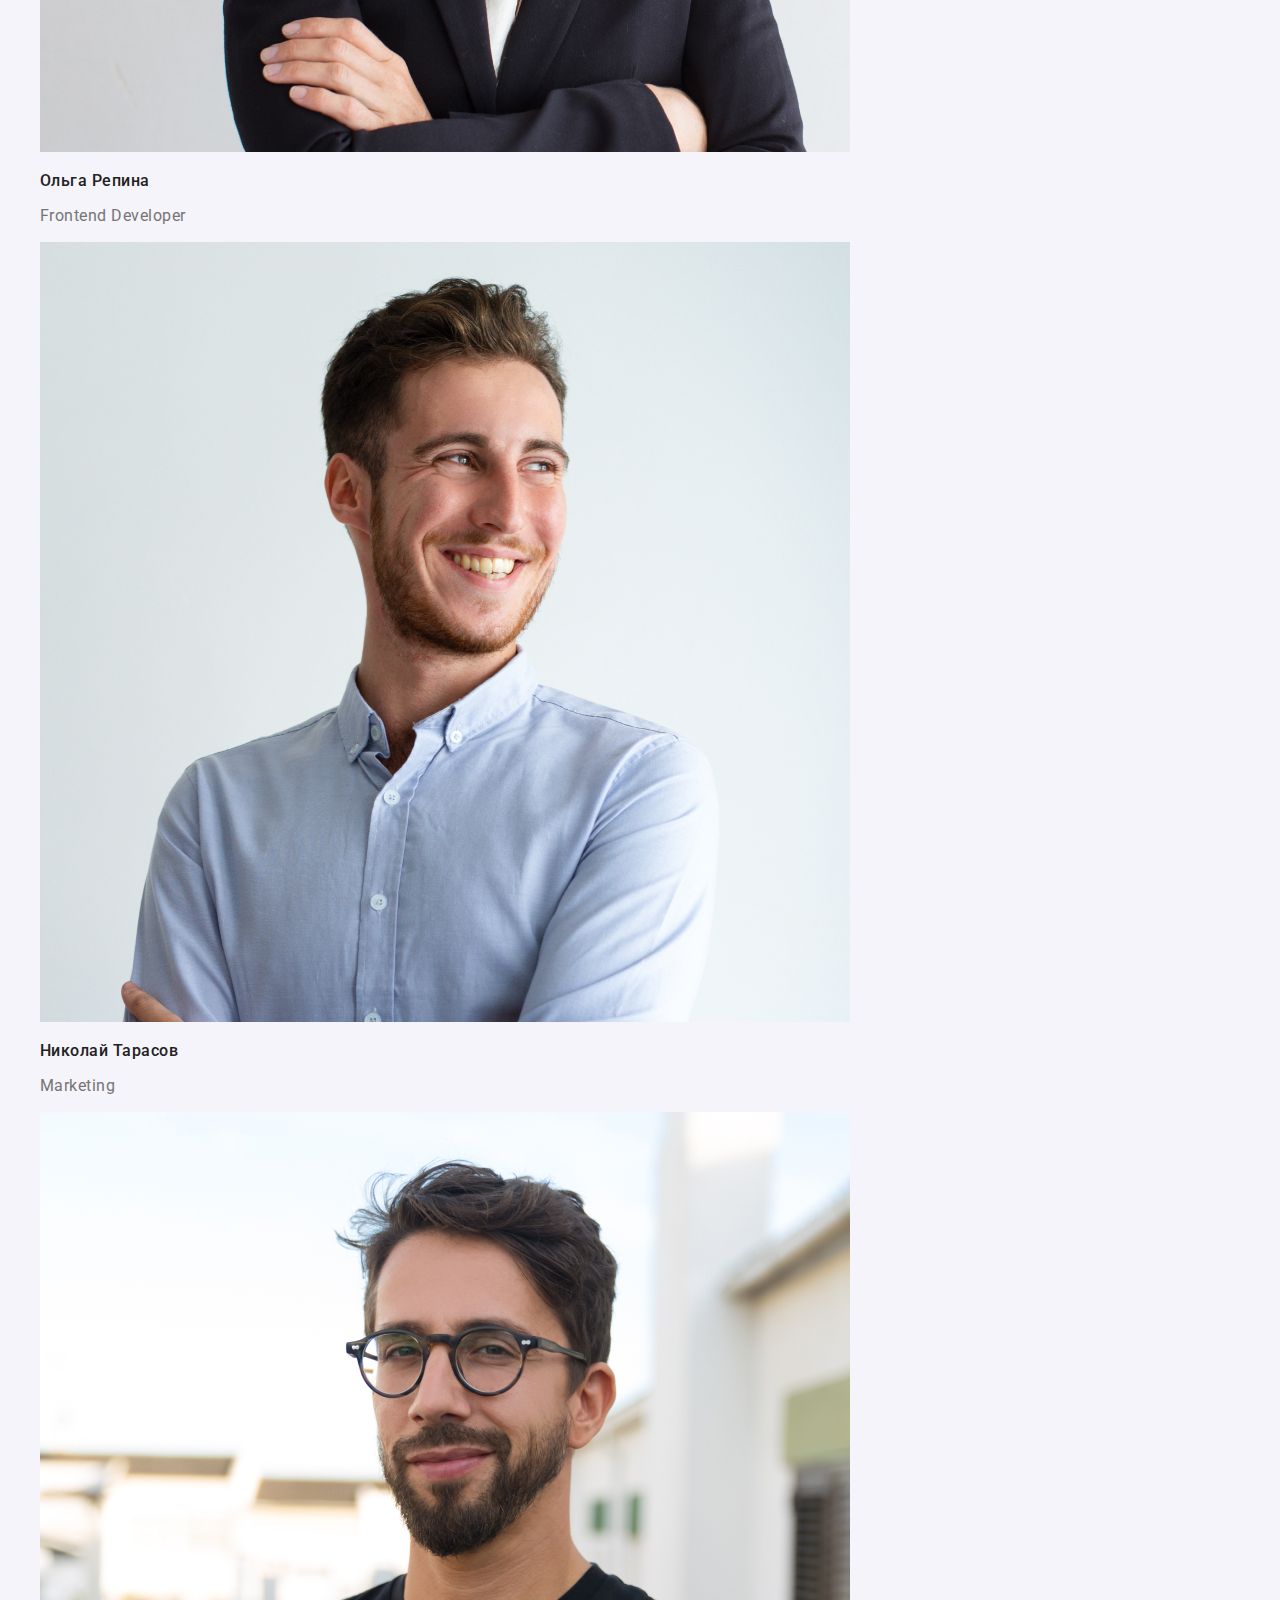
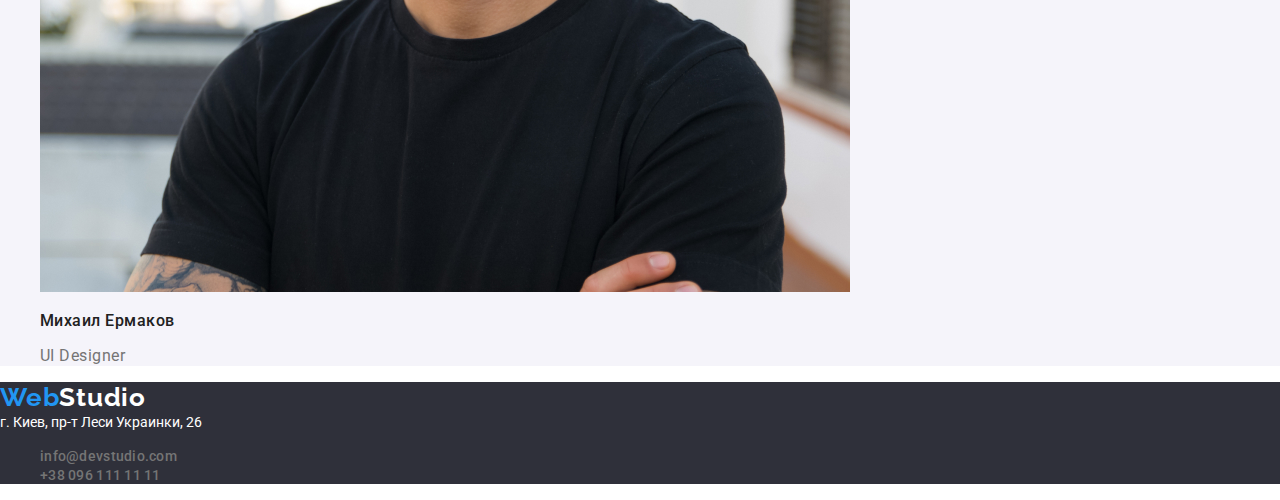
==== commit 38ab45cb: "исправление ошибок" ====
--- a/index.html
+++ b/index.html
@@ -1,5 +1,5 @@
 <!DOCTYPE html>
-<html lang="en">
+<html lang="ru">
 <head>
     <meta charset="UTF-8">
     <meta name="viewport" content="width=device-width, initial-scale=1.0">
@@ -19,7 +19,7 @@
         <nav>
             <a href="#" class="logo"><span>Web</span>Studio</a>
             <ul class="site-nav">
-                <li><a href="#" class="link">Студия</a></li>
+                <li><a href="#" class="link current">Студия</a></li>
                 <li><a href="./portfolio.html" class="link">Портфолио</a></li>
                 <li><a href="#" class="link">Контакты</a></li>
             </ul>
@@ -34,7 +34,7 @@
        <!-- Герой -->
        <section class="hero">
            <h1 class="hero-title">Эффективные решения для вашего бизнеса</h1>
-           <button class="hero-button">Заказать услугу</button>
+           <button class="hero-button pointer">Заказать услугу</button>
        </section>
 
        <!-- Преимущества -->
--- a/css/style.css
+++ b/css/style.css
@@ -57,10 +57,6 @@
 /* Герой */
 .hero {
   background-color: var(--backgraund);
-  width: 1600px;
-  height: 600px;
-  left: 0px;
-  top: 80px;
 }
 
 .hero-title {
@@ -76,11 +72,6 @@
 .hero-button {
   color: var(--white-text);
   background-color: var(--blue-text);
-  position: absolute;
-  width: 200px;
-  height: 50px;
-  left: 700px;
-  top: 430px;
 }
 
 /* Преимущества */
@@ -156,8 +147,6 @@
 /* Футер */
 .footer {
   background-color: var(--backgraund);
-  width: 1600px;
-  height: 252px;
 }
 
 .footer-logo {
@@ -190,6 +179,10 @@
 .button-button:focus {
   background-color: var(--blue-text);
   color: var(--white-text);
+}
+
+.pointer {
+  cursor: pointer;
 }
 
 .card {
